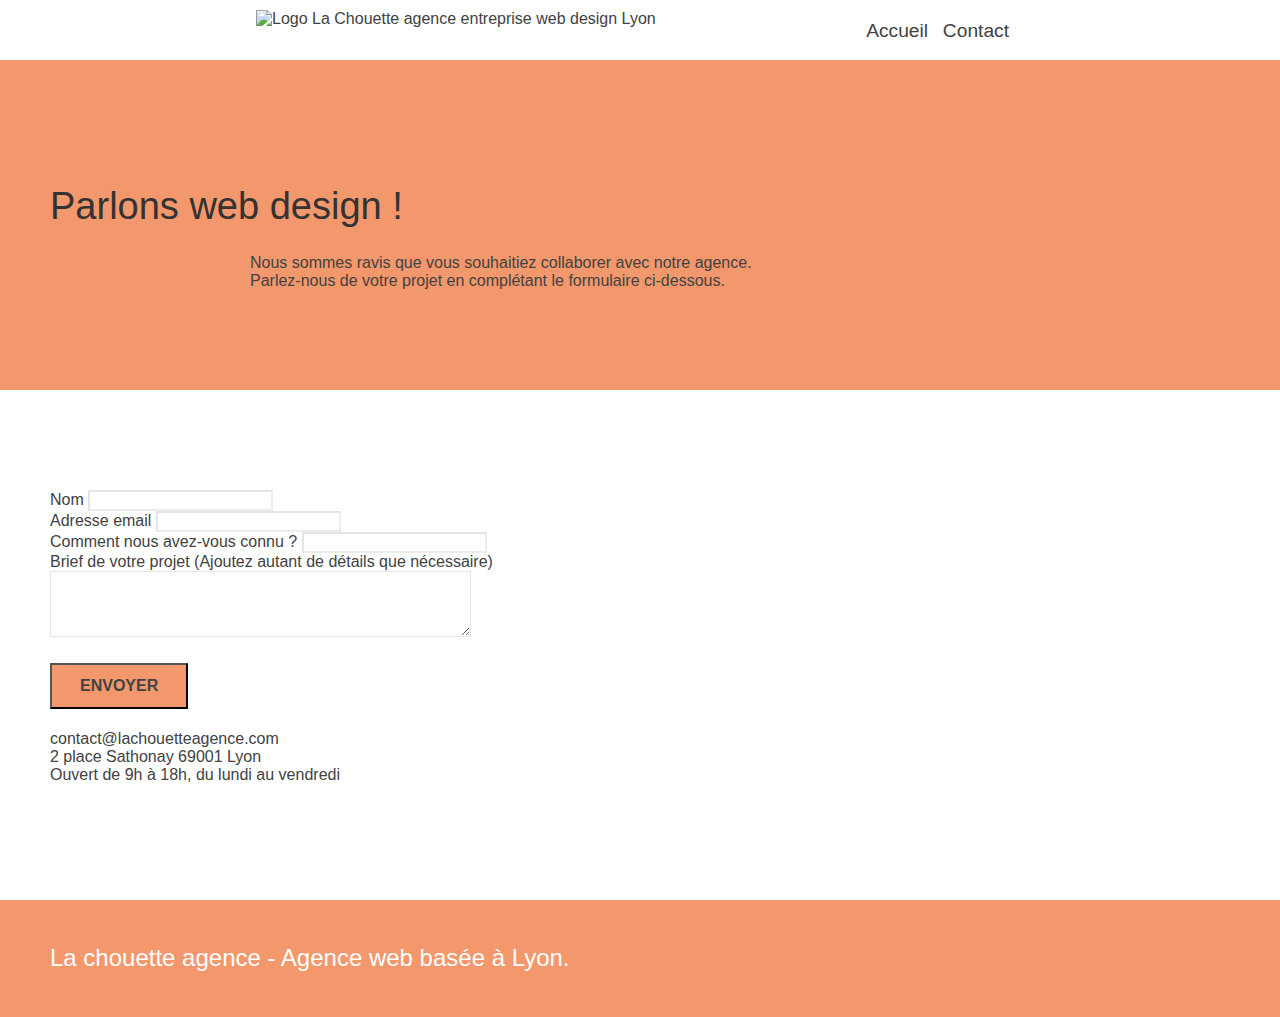
==== nous_contacter.html @ d1886f97 "minijs et aria" ====
<!doctype html>
<html lang="fr">
<html prefixe="http://ogp.me/ns#">
	<head>
		<meta charset="utf-8">
		<meta name="description" content="Agense de Web Design à Lyon experte dans la mise en place et conseil en web design"> 
		<meta name="viewport" content="width=device-width, initial-scale=1.0, viewport-fit=cover">
		<meta name="robots" content="index"/>
		<meta property="og:url" content=""/>
		<meta property="og:title" content="La Chouette Agence – Entreprise de web design"/>
		<meta property="og:image" content="la-chouette-agence.png"/>
		<link rel="shortcut icon" type="image/png" href="favicon.jpg">
		<link rel="stylesheet" type="text/css" href="./css/bootstrap.css">
		<link rel="stylesheet" type="text/css" href="style.css">
		<link rel="stylesheet" type="text/css" href="./css/font-awesome.css">
		<link rel="stylesheet" type="text/css" href="./css/et-line.css">
		<script src="./js/jquery-2.1.0.js"></script>
		<script src="./js/bootstrap.js"></script>
		<script src="./js/blocs.js"></script>
		<script src="./js/jquery.touchSwipe.js" defer></script>
		<script src="./js/gmaps.js"></script>
		<title>La chouette Agence - Entreprise de Web Design - Lyon</title>
		<!-- Analytics -->
		<!-- Analytics END -->
	</head>

<body>
	<!-- Principal conteneur -->
	<div class="page-container">
    
	<!-- bloc-0 -->
	<header role="banner">
		<nav role="navigation">
			<div class="navbar-header">
				<a href=""><img id="logo_agence" src="img/la-chouette-agence.png" alt="Logo La Chouette agence entreprise web design Lyon"/></a>
				<button id="nav-toggle" type="button" class="ui-navbar-toggle navbar-toggle" data-toggle="collapse" data-target=".navbar-1">
					<span class="sr-only">Toggle navigation</span>
					<span class="icon-bar"></span>
					<span class="icon-bar"></span>
					<span class="icon-bar"></span>
				</button>
			</div>
			<div id="menu_nav" class="collapse navbar-collapse navbar-1 special-dropdown-nav collapse-in">
				<a href="index.html">Accueil</a>
				<a href="nous_contacter.html">Contact</a>
			</div>
		</nav>
	</header><!-- bloc-0 END -->


<!-- bloc-6 -->
<div class="bloc bg-dots-bg bg-repeat bgc-atomic-tangerine d-bloc bloc-bg-texture texture-paper" id="bloc-6">
	<div class="container bloc-lg">
		<div class="row">
			<div class="col-sm-12">
				<h1 class="text-center hero-bloc-text ">
					Parlons web design !
				</h1>
				<p class="text-center mg-lg  tight-width-whitespace grey">
					Nous sommes ravis que vous souhaitiez collaborer avec notre agence.<br>
					Parlez-nous de votre projet en complétant le formulaire ci-dessous.
				</p>
			</div>
		</div>
	</div>
</div>
<!-- bloc-6 END -->

<!-- bloc-7 -->
<div class="bloc bgc-white l-bloc" id="bloc-7">
	<div class="container bloc-lg">
		<div class="row">
			<div class="col-sm-6">
				<form role="form" id="form_1" novalidate success-msg="Your message has been sent." fail-msg="Sorry it seems that our mail server is not responding, Sorry for the inconvenience!">
					<div class="form-group">
						<label>
							Nom
						</label>
						<input id="name" class="form-control" required />
					</div>
					<div class="form-group">
						<label>
							Adresse email
						</label>
						<input id="email" class="form-control" type="email" required />
					</div>
					<div class="form-group">
						<label>
							Comment nous avez-vous connu ?
						</label>
						<input class="form-control" type="email" required id="input_504" />
					</div>
					<div class="form-group">
						<label>
							Brief de votre projet (Ajoutez autant de détails que nécessaire)<br>
						</label><textarea id="message" class="form-control" rows="4" cols="50" required></textarea>
					</div> 
					<button class="bloc-button btn btn-lg btn-block cta-hero btn-atomic-tangerine" type="submit">
						Envoyer
					</button>
				</form>
			</div>
			<div class="col-sm-6">
				<p>
					contact@lachouetteagence.com<br>2 place Sathonay 69001 Lyon<br>Ouvert de 9h à 18h, du lundi au vendredi<br>
				</p>
			</div>
		</div>
	</div>
</div>
<!-- bloc-7 END -->

<!-- ScrollToTop Button -->
<a class="bloc-button btn btn-d scrollToTop" onclick="scrollToTarget('1')"><span class="fa fa-chevron-up"></span></a>
<!-- ScrollToTop Button END-->


<!-- Footer - bloc-8 -->
		<footer role="contentinfo">
			<div class="bloc bgc-atomic-tangerine d-bloc" id="bloc-8">
				<div class="container bloc-sm">
					<div class="row">
						<div class="col-sm-12">
							<p class="text-center white">
								La chouette agence - Agence web basée à Lyon.<br>
							</p>
							<div class="row row-no-gutters social">
								<div class="col-sm-3">
									<div class="text-center">
										<a class="social" href="index.html"><span class="fa fa-twitter icon-md"></span></a>
									</div>
								</div>
								<div class="col-sm-3">
									<div class="text-center">
										<a class="social" href="index.html"><span class="fa fa-facebook icon-md"></span></a>
									</div>
								</div>
								<div class="col-sm-3">
									<div class="text-center">
										<a class="social" href="index.html"><span class="fa fa-dribbble icon-md"></span></a>
									</div>
								</div>
								<div class="col-sm-3">
									<div class="text-center">
										<a class="social" href="index.html"><span class="fa fa-instagram icon-md"></span></a>
									</div>
								</div>
							</div>
						</div>
					</div>
				</div>
			</div>
		</footer>
<!-- Footer - bloc-8 END -->

</div>
<!-- Principal conteneur END -->
    

</body>
</html>
---- style.css ----
body {
    margin: 0;
    padding: 0;
    background: #FFF;
    overflow-x: hidden;
    -webkit-font-smoothing: antialiased;
    -moz-osx-font-smoothing: grayscale;
}

a,button {
    transition: all .3s ease-in-out;
    outline: none!important;
}
a {
    text-decoration: none;
    cursor: pointer;
}

#page-loading-blocs-notifaction {
    position: fixed;
    top: 0;
    bottom: 0;
    width: 100%;
    z-index: 100000;
    background: #FFFFFF url("img/pageload-spinner.gif") no-repeat center center;
}

.bloc {
    width: 100%;
    clear: both;
    background: 50% 50% no-repeat;
    padding: 0 50px;
    -webkit-background-size: cover;
    -moz-background-size: cover;
    -o-background-size: cover;
    background-size: cover;
    position: relative;
}

.bloc .container {
    padding-left: 0;
    padding-right: 0;
}

.bloc-lg {
    padding: 100px 50px;
}

.bloc-md {
    padding: 50px;
}

.bloc-sm {
    padding: 20px 50px;
}

.bg-center,.bg-l-edge,.bg-r-edge,.bg-t-edge,.bg-b-edge,.bg-tl-edge,.bg-bl-edge,.bg-tr-edge,.bg-br-edge,.bg-repeat {
    -webkit-background-size: auto!important;
    -moz-background-size: auto!important;
    -o-background-size: auto!important;
    background-size: auto!important;
}

.bg-repeat {
    background: repeat;
}

.bg-t-edge {
    background: top no-repeat;
}

.bloc-bg-texture::before {
    content: "";
    background-size: 2px 2px;
    position: absolute;
    top: 0;
    bottom: 0;
    left: 0;
    right: 0;
}

.texture-paper::before {
    background: url("img/texture-paper.png");
    background-size: 280px 280px;
}

.b-parallax {
    background-attachment: fixed;
}

.d-bloc {
    color: #fff;
}

.d-bloc button:hover {
    color: rgba(255, 255, 255, .9);
}

.d-bloc .icon-round,.d-bloc .icon-square,.d-bloc .icon-rounded,.d-bloc .icon-semi-rounded-a,.d-bloc .icon-semi-rounded-b {
    border-color: rgba(255, 255, 255, .9);
}

.d-bloc .divider-h span {
    border-color: rgba(255, 255, 255, .2);
}

.d-bloc .a-btn,.d-bloc .navbar a,.d-bloc .navbar-brand,.d-bloc a .icon-sm,.d-bloc a .icon-md,.d-bloc a .icon-lg,.d-bloc a .icon-xl,.d-bloc h1 a,.d-bloc h2 a,.d-bloc h3 a,.d-bloc h4 a,.d-bloc h5 a,.d-bloc h6 a,.d-bloc p a {
    color: #424242;
}

.d-bloc .a-btn:hover,.d-bloc .navbar a:hover,.d-bloc .navbar-brand:hover,.d-bloc a:hover .icon-sm,.d-bloc a:hover .icon-md,.d-bloc a:hover .icon-lg,.d-bloc a:hover .icon-xl,.d-bloc h1 a:hover,.d-bloc h2 a:hover,.d-bloc h3 a:hover,.d-bloc h4 a:hover,.d-bloc h5 a:hover,.d-bloc h6 a:hover,.d-bloc p a:hover {
    color: rgba(255, 255, 255, 1);
}

.d-bloc .navbar-toggle .icon-bar {
    background: rgba(255, 255, 255, 1);
}

.d-bloc .btn-wire,.d-bloc .btn-wire:hover {
    color: rgba(255, 255, 255, 1);
    border-color: rgba(255, 255, 255, 1);
}

.d-bloc .panel {
    color: rgba(0, 0, 0, .5);
}

.d-bloc .panel button:hover {
    color: rgba(0, 0, 0, .7);
}

.d-bloc .panel icon {
    border-color: rgba(0, 0, 0, .7);
}

.d-bloc .panel .divider-h span {
    border-color: rgba(0, 0, 0, .1);
}

.d-bloc .panel .a-btn {
    color: rgba(0, 0, 0, .6);
}

.d-bloc .panel .a-btn:hover {
    color: rgba(0, 0, 0, 1);
}

.d-bloc .panel .btn-wire,
.d-bloc .panel .btn-wire:hover {
    color: rgba(0, 0, 0, .7);
    border-color: rgba(0, 0, 0, .3);
}

.d-bloc .panel,
.l-bloc {
    color: rgba(0, 0, 0, .5);
}

.d-bloc .panel button:hover,
.l-bloc button:hover {
    color: rgba(0, 0, 0, .7);
}

.l-bloc .icon-round,
.l-bloc .icon-square,
.l-bloc .icon-rounded,
.l-bloc .icon-semi-rounded-a,
.l-bloc .icon-semi-rounded-b {
    border-color: rgba(0, 0, 0, .7);
}

.d-bloc .panel .divider-h span,
.l-bloc .divider-h span {
    border-color: rgba(0, 0, 0, .1);
}

.d-bloc .panel .a-btn,
.l-bloc .a-btn,
.l-bloc .navbar a,
.l-bloc .navbar-brand,
.l-bloc a .icon-sm,
.l-bloc a .icon-md,
.l-bloc a .icon-lg,
.l-bloc a .icon-xl,
.l-bloc h1 a,
.l-bloc h2 a,
.l-bloc h3 a,
.l-bloc h4 a,
.l-bloc h5 a,
.l-bloc h6 a,
.l-bloc p a {
    color: rgba(0, 0, 0, .6);
}

.d-bloc .panel .a-btn:hover,
.l-bloc .a-btn:hover,
.l-bloc .navbar a:hover,
.l-bloc .navbar-brand:hover,
.l-bloc a:hover .icon-sm,
.l-bloc a:hover .icon-md,
.l-bloc a:hover .icon-lg,
.l-bloc a:hover .icon-xl,
.l-bloc h1 a:hover,
.l-bloc h2 a:hover,
.l-bloc h3 a:hover,
.l-bloc h4 a:hover,
.l-bloc h5 a:hover,
.l-bloc h6 a:hover,
.l-bloc p a:hover {
    color: rgba(0, 0, 0, 1);
}

.l-bloc .navbar-toggle .icon-bar {
    color: rgba(0, 0, 0, .6);
}

.d-bloc .panel .btn-wire,
.d-bloc .panel .btn-wire:hover,
.l-bloc .btn-wire,
.l-bloc .btn-wire:hover {
    color: rgba(0, 0, 0, .7);
    border-color: rgba(0, 0, 0, .3);
}

.voffset {
    margin-top: 30px;
}

.voffset-lg {
    margin-top: 80px;
}

.row.row-no-gutters > [class^="col-"],
.row.row-no-gutters > [class*=" col-"] {
    padding-right: 0;
    padding-left: 0;
}

#bloc-1-hero h1 {
    font-size: 2.2em;
}
#logo_agence
{
    height: 40px;
    position: absolute;
    left:20%;
    top:15px;
}
/*------------------------ menu ----------------------------*/
.navbar
{
    margin-bottom: 0;
    z-index: 1;
}
#menu_nav{
    margin-right: 20%;
    font-size: 1.2em;
}
#menu_nav a {
    margin-left: 10px;
}
.navbar-brand
{
    height: auto;
    padding: 3px 15px;
    font-size: 25px;
    font-weight: normal;
    font-weight: 600;
    line-height: 44px;
}

.navbar-brand img
{
    max-height: 200px;
    margin: 0 5px 0 0;
    display: inline;
}

.navbar-brand img[src$=svg]
{
    min-width: 100px;
}

.nav-center .navbar-brand img
{
    margin: 0;
}

.navbar .nav
{
    padding-top: 2px;
    float: right;
    z-index: 1;
}

.nav > li
{
    display: flex;
    flex-direction: row;
    text-decoration: none;
    margin-top: 4px;
    font-size: 16px;
}

.navbar-nav .open .dropdown-menu > li > a
{
    text-align: inherit;
}

.nav > li a:hover,.nav > li a:focus
{
    background: transparent;
}

.navbar-toggle
{
    margin: 10px 10px 0 0;
    border: 0px;
}

.navbar-toggle:hover
{
    background: transparent!important;
}

.navbar-toggle .icon-bar
{
    background-color: rgba(0, 0, 0, .5);
    width: 26px;
    height: 2px;
    border-radius: 1px;
}

.nav-invert .navbar .nav
{
    float: left;
}

.nav-invert .navbar-header,.nav-invert .navbar-brand
{
    float: right;
    position: relative;
    z-index: 2;
}

nav .navbar-header
{
    width: 100%;
    display: flex;
    justify-content: flex-end;
    height: 40px;
    margin-top: 10px;
    margin-bottom: 10px;
}

/* ---------------------------------- fin menu -----------------*/

.mg-md {
    margin-top: 10px;
    margin-bottom: 20px;
}

.mg-lg {
    margin-top: 10px;
    margin-bottom: 40px;
}

.btn {
    margin: 0 5px 5px 0;
}

.btn.pull-right {
    margin: 0 0 5px 5px;
}

.btn-d,
.btn-d:hover,
.btn-d:focus {
    color: #FFF;
    background: rgba(0, 0, 0, .3);
}

button {
    outline: none!important;
}

.btn-rd {
    border-radius: 40px;
}

.btn-clean {
    border: 1px solid rgba(0, 0, 0, .08);
    border-bottom-color: rgba(0, 0, 0, .1);
    text-shadow: 0 1px 0 rgba(0, 0, 1, .1);
    box-shadow: 0 1px 3px rgba(0, 0, 1, .25), inset 0 1px 0 0 rgba(255, 255, 255, .15);
}

.icon-md {
    font-size: 30px!important;
}

.icon-lg {
    font-size: 60px!important;
}

.sm-shadow {
    text-shadow: 0 1px 2px rgba(0, 0, 0, .3);
}

.panel-sq,
.panel-sq .panel-heading,
.panel-sq .panel-footer {
    border-radius: 0;
}

.panel-rd {
    border-radius: 30px;
}

.panel-rd .panel-heading {
    border-radius: 29px 29px 0 0;
}

.panel-rd .panel-footer {
    border-radius: 0 0 29px 29px;
}

.form-control {
    border-color: rgba(0, 0, 0, .1);
    box-shadow: none;
}

.scrollToTop {
    width: 40px;
    height: 40px;
    position: fixed;
    bottom: 20px;
    right: 20px;
    opacity: 0;
    z-index: 500;
    transition: all .3s ease-in-out;
}

.scrollToTop span {
    margin-top: 6px;
}

.showScrollTop {
    font-size: 14px;
    opacity: 1;
}

a[data-lightbox] {
    position: relative;
    display: block;
    text-align: center;
}

a[data-lightbox]:hover::before {
    content: "+";
    font-family: "HelveticaNeue-Light", "Helvetica Neue Light", "Helvetica Neue", Helvetica, Arial;
    font-size: 32px;
    width: 50px;
    height: 50px;
    margin-left: -25px;
    border-radius: 50%;
    background: rgba(0, 0, 0, .6);
    color: #FFF;
    font-weight: 100;
    z-index: 1;
    position: absolute;
    top: 50%;
    transform: translateY(-50%);
    -webkit-transform: translateY(-50%);
}

a[data-lightbox]:hover img {
    opacity: 0.6;
    -webkit-animation-fill-mode: none;
    animation-fill-mode: none;
}

#lightbox-modal {
    display: flex;
    align-items: center;
}

#lightbox-modal .modal-dialog {
    width: 90%;
    max-width: 900px;
    margin: 0 auto 0;
}

#lightbox-modal .modal-dialog img {
    max-height: 90vh;
    margin: 0 auto;
}

.lightbox-caption {
    padding: 20px;
    color: #FFF;
    background: rgba(0, 0, 0, .5);
    position: absolute;
    left: 15px;
    right: 15px;
    bottom: 5px;
}

.close-lightbox {
    color: #FFF;
    font-size: 30px;
    position: absolute;
    top: 20px;
    right: 20px;
    z-index: 20;
    background: rgba(0, 0, 0, .5);
    border: none;
    line-height: 30px;
    padding: 0 9px 5px;
    opacity: 0.3;
}

.close-lightbox:hover,
.next-lightbox:hover,
.prev-lightbox:hover {
    opacity: 1.0;
    color: #FFF;
}

.next-lightbox,
.prev-lightbox {
    font-size: 20px;
    color: rgba(255, 255, 255, .9);
    background: rgba(0, 0, 0, .5);
    transition: all .2s ease-in-out;
    position: absolute;
    top: 45%;
    z-index: 1;
    opacity: 0.4;
}

.next-lightbox {
    padding: 6px 8px 1px 13px;
    right: 25px;
}

.prev-lightbox {
    padding: 6px 13px 1px 10px;
    left: 25px;
}

.snapshot-lb .modal-body {
    padding-bottom: 45px;
}

.snapshot-lb .lightbox-caption {
    padding: 0;
    color: rgba(0, 0, 0, .5);
    background: none;
}

h1,
h2,
h3,
h4,
h5,
h6,
p,
label,
.btn,
a {
    font-family: "helvetica";
    font-weight: 400;
    color: #424242;
}

.container {
    max-width: 1000px;
}

.hero-bloc-text {
    font-size: 38px;
}

.hero-bloc-text-sub {
    font-size: 36px;
}

.statement-bloc-text {
    line-height: 26px;
    font-style: italic;
    font-size: 20px;
    text-align: center;
    font-weight: lighter;
    max-width: 520px;
    margin: auto auto auto auto;
}

p {
    font-size: 1em;
}

.tight-width-whitespace {
    max-width: 600px;
    margin: auto auto auto auto;
}

.h1 {
    font-size: 2em;
    font-family: "Open Sans";
}
q{
    font-size: 1.4em;
    font-style: italic;
}
cite{
    font-style: normal;
}
.cta-hero {
    margin-top: 22px;
    color: #FFFFFF!important;
    text-transform: uppercase;
    padding: 12px 28px 12px 28px;
    font-size: 16px;
    font-weight: 700;
}
.social {
    max-width: 400px;
    margin: 25px auto 25px auto;
}
h2 {
    font-size: 22px;
    line-height: 1.4em;
}
h3 {
    font-size: 15px;
    text-transform: uppercase;
    font-weight: 700;
    color: #333333!important;
}

.med-width-whitespace {
    max-width: 800px;
    margin: auto auto auto auto;
    box-shadow: 0px 0px 0px #000000;
}

h1 {
    color: #333333!important;
}

h4 {
    color: #333333!important;
}

.icons {
    margin-bottom: 14px;
    margin-top: 24px;
}

.white {
    color: #FFFFFF!important;
}
.grey{
    color: #424242;
}
.lien{
    font-weight: bold;
}
.portfolio-thumb {
    margin-bottom: 24px;
}

.portfolio-row {
    margin-bottom: 44px;
    margin-top: 50px;
}

.avatar {
    box-shadow: 0px 4px 9px rgba(0, 0, 0, 0.3);
}

.black-background {
    background-color: rgba(165, 147, 99, 0.7);
    width: 70%;
    margin: auto;
    padding: 40px 40px 40px 40px;
}

.bold-link {
    font-weight: 900;
    text-decoration: underline!important;
}

.bgc-white {
    background-color: #FFFFFF;
}

.bgc-dark-slate-blue {
    background-color: #364577;
}

.bgc-atomic-tangerine {
    background-color: #F3976C;
}

.tc-white {
    color: #F3976C!important;
}

.btn-atomic-tangerine {
    background: #F3976C;
    color: #424242!important;
}

.btn-atomic-tangerine:hover {
    background: #c27956!important;
    color: #FFFFFF!important;
}

.ltc-white {
    color: #FFFFFF!important;
}

.ltc-white:hover {
    color: #cccccc!important;
}

.ltc-atomic-tangerine {
    color: #F3976C!important;
}

.ltc-atomic-tangerine:hover {
    color: #c27956!important;
}

.icon-dark-slate-blue {
    color: #364577!important;
    border-color: #364577!important;
}

.bg-dots-bg {
    background-image: url("img/dots-bg.png");
}

.bg-lines-h2-bg {
    background-image: url("img/lines-h2-bg.png");
}

.bg-banniere {
    background-image: url("img/la-chouette-agence-banniere.jpg");
}

.bg-presentation {
    background-image: url("img/image-de-presentation.jpg");
}
/* --------------------------           Media queries ------------------------*/
@media (min-width: 768px)
{
    #menu_nav
    {
        position: absolute;
        top:20px;
        right: 15px;
        
    }

    #logo_agence
    {
        top:10px;
    }

    #nav-toggle
    {
        display: none;
    }

    .black-background
    {
        padding: 40px;
    }

    #main_icon
    {
        display: flex;
    }

    #web_design
    {
        font-size: 14px;
        padding: 0;
    }

    #strategie
    {
        font-size: 14px;
        padding: 0;
    }

    #illustrations
    {
        font-size: 14px;
        padding: 0;
    }

    footer .col-sm-12 p
    {
        font-size: 1.5em;
    }

    footer .col-sm-12 h3
    {
        text-align: center;
        font-size: 1.4em;
    }
}

.nav > li > .dropdown a {
    background: none!important;
    display: block;
    padding: 14px 15px;
}

nav .caret {
    margin: 0 5px;
}

.dropdown-menu .dropdown-menu {
    top: -8px;
    left: 100%;
}

.dropdown-menu .dropmenu-flow-right {
    top: 100%;
    left: 0;
    margin-left: -1px;
    border-top-left-radius: 0;
    border-top-right-radius: 0;
}

.dropdown-menu .dropdown span {
    border: 4px solid black;
    border-top-color: transparent;
    border-right-color: transparent;
    border-bottom-color: transparent;
    margin: 6px -5px 0 0!important;
    float: right;
}

@media (max-width: 1024px) {
    .bloc {
        padding-left: 20px;
        padding-right: 20px;
    }
    .bloc.full-width-bloc,
    .bloc-tile-2.full-width-bloc .container,
    .bloc-tile-3.full-width-bloc .container,
    .bloc-tile-4.full-width-bloc .container {
        padding-left: 0;
        padding-right: 0;
    }
}

@media (max-width: 992px) and (min-width: 768px) {
    .navbar .nav {
        max-width: 80%
    }
    .nav-center.navbar .nav {
        max-width: 100%
    }
}

@media only screen and (min-device-width: 768px) and (max-device-width: 1024px) and (orientation: landscape) {
    .b-parallax {
        background-attachment: scroll;
    }
}

@media only screen and (min-device-width: 1024px) and (max-device-width: 1366px) and (-webkit-min-device-pixel-ratio: 1.5) {
    .b-parallax {
        background-attachment: scroll;
    }
}

@media (max-width: 991px) {
    .container {
        width: 100%;
    }
    .b-parallax {
        background-attachment: scroll;
    }
    .page-container,
    #hero-bloc {
        overflow-x: hidden;
        position: relative;
    }
    .bloc {
        padding-left: constant(safe-area-inset-left);
        padding-right: constant(safe-area-inset-right);
    }
    .bloc-group,
    .bloc-group .bloc {
        display: block;
        width: 100%;
    }
    .bloc-fill-screen .fill-bloc-top-edge,
    .bloc-fill-screen .fill-bloc-bottom-edge {
        padding: 0 20px;
        padding-left: constant(safe-area-inset-left);
        padding-right: constant(safe-area-inset-right);
    }
}

@media (max-width: 767px) {
    .page-container {
        overflow-x: hidden;
        position: relative;
    }
    h1,
    h2,
    h3,
    h4,
    h5,
    h6,
    p,
    #disqus_thread {
        padding-left: 10px!important;
        padding-right: 10px!important;
    }
    .b-parallax {
        background-attachment: scroll;
    }
    .navbar .nav {
        padding-top: 0;
        border-top: 1px solid rgba(0, 0, 0, .2);
        float: none!important;
    }
    .navbar.row {
        margin-left: 0;
        margin-right: 0;
    }
    .site-navigation {
        position: inherit;
        transform: none;
        -webkit-transform: none;
        -ms-transform: none;
    }
    .nav > li {
        margin-top: 0;
        border-bottom: 1px solid rgba(0, 0, 0, .1);
        background: rgba(0, 0, 0, .05);
        text-align: left;
        padding-left: 15px;
        width: 100%;
    }
    .nav > li:hover {
        background: rgba(0, 0, 0, .08);
    }
    .dropdown .dropdown a .caret {
        float: none;
        margin: 5px 0 0 10px!important;
        border: 4px solid black;
        border-bottom-color: transparent;
        border-right-color: transparent;
        border-left-color: transparent;
    }
    #hero-bloc .navbar .nav {
        background: rgba(0, 0, 0, .8);
    }
    #hero-bloc .navbar .nav a {
        color: rgba(255, 255, 255, .6);
    }
    .hero {
        padding: 50px 0;
    }
    .hero-nav {
        left: -1px;
        right: -1px;
    }
    #logo_agence{
        left: 10px;
    }
    .navbar-collapse {
        padding: 0;
        overflow-x: hidden;
        -webkit-box-shadow: none;
        box-shadow: none;
    }
    .navbar-brand img {
        max-height: 40px;
        width: auto;
    }
    .nav-invert .navbar-header {
        float: none;
        width: 100%;
    }
    .nav-invert .navbar-toggle {
        float: left;
        margin-left: 10px;
    }
    .bloc {
        padding-left: 0;
        padding-right: 0;
    }
    .bloc-xxl,
    .bloc-xl,
    .bloc-lg {
        padding: 40px 0;
    }
    .bloc-sm,
    .bloc-md {
        padding-left: 0;
        padding-right: 0;
    }
    .bloc-tile-2 .container,
    .bloc-tile-3 .container,
    .bloc-tile-4 .container,
    .bloc-fill-screen .fill-bloc-top-edge,
    .bloc-fill-screen .fill-bloc-bottom-edge {
        padding-left: 0;
        padding-right: 0;
    }
    .a-block {
        padding: 0 10px;
    }
    .btn-dwn {
        display: none;
    }
    .voffset {
        margin-top: 5px;
    }
    .voffset-md {
        margin-top: 20px;
    }
    .voffset-lg {
        margin-top: 30px;
    }
    form {
        padding: 5px;
    }
    .close-lightbox {
        display: inline-block;
    }
    .blocsapp-device-iphone5 {
        background-size: 216px 425px;
        padding-top: 60px;
        width: 216px;
        height: 425px;
    }
    .blocsapp-device-iphone5 img {
        width: 180px;
        height: 320px;
    }
}

@media (max-width: 400px) {
    .bloc {
        padding-left: 0;
        padding-right: 0;
    }
}

@media (max-width: 767px) {
    .bloc-mob-center-text {
        text-align: center;
    }
}
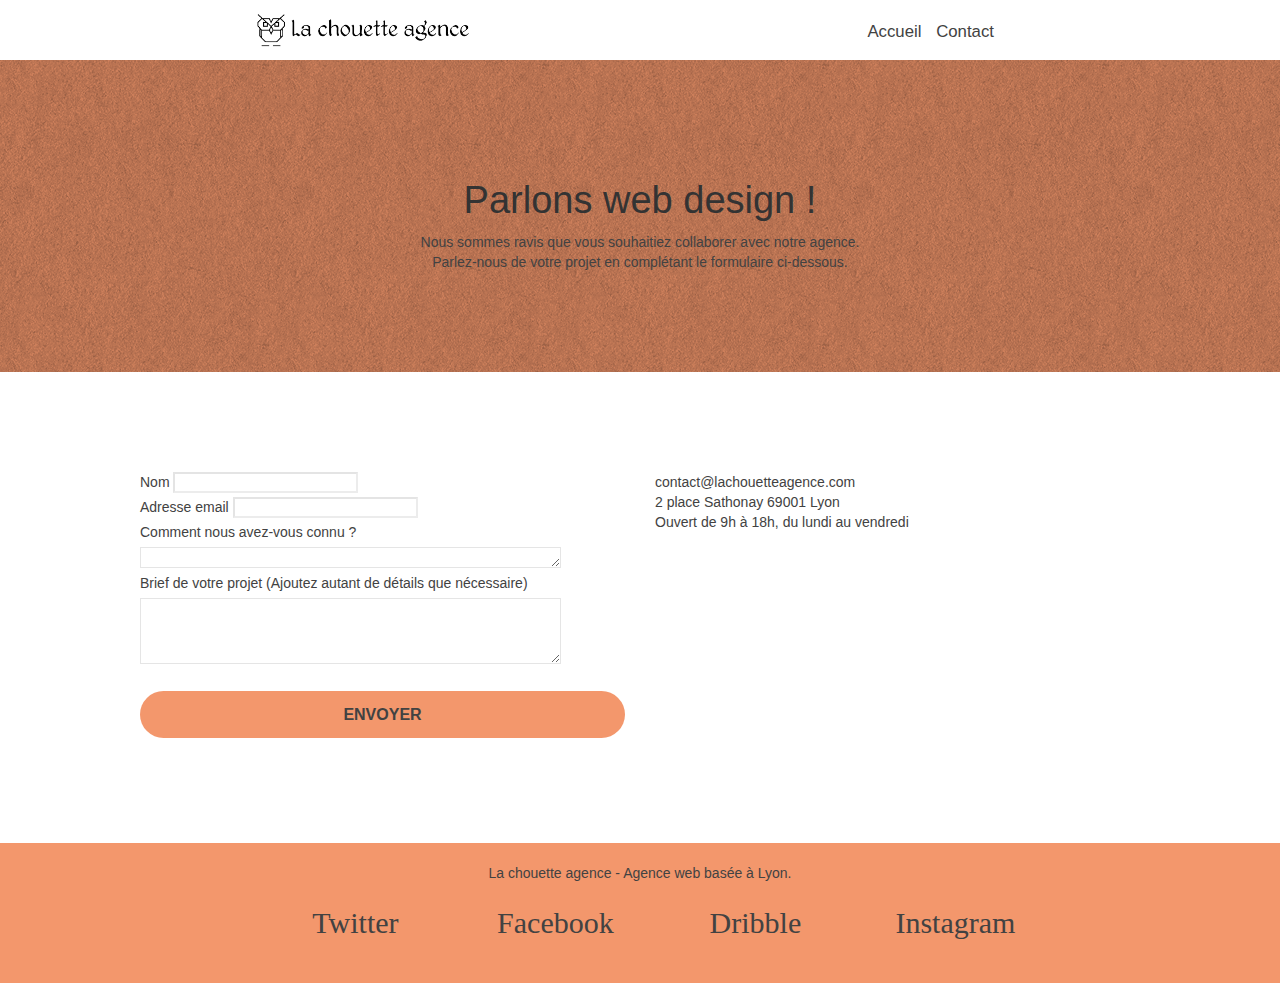
==== commit 3ca9f20c: "derniere correction" ====
--- a/nous_contacter.html
+++ b/nous_contacter.html
@@ -1,16 +1,15 @@
-<!doctype html>
-<html lang="fr">
-<html prefixe="http://ogp.me/ns#">
+<!DOCTYPE html>
+<html prefix="og: http://ogp.me/ns#" lang="fr">
 	<head>
 		<meta charset="utf-8">
 		<meta name="description" content="Agense de Web Design à Lyon experte dans la mise en place et conseil en web design"> 
 		<meta name="viewport" content="width=device-width, initial-scale=1.0, viewport-fit=cover">
-		<meta name="robots" content="index"/>
+		<meta name="robots" content="index, follow"/>
 		<meta property="og:url" content=""/>
 		<meta property="og:title" content="La Chouette Agence – Entreprise de web design"/>
 		<meta property="og:image" content="la-chouette-agence.png"/>
 		<link rel="shortcut icon" type="image/png" href="favicon.jpg">
-		<link rel="stylesheet" type="text/css" href="./css/bootstrap.css">
+		<link rel="stylesheet" type="text/css" href="./css/bootstrap.min.css">
 		<link rel="stylesheet" type="text/css" href="style.css">
 		<link rel="stylesheet" type="text/css" href="./css/font-awesome.css">
 		<link rel="stylesheet" type="text/css" href="./css/et-line.css">
@@ -32,7 +31,7 @@
 	<header role="banner">
 		<nav role="navigation">
 			<div class="navbar-header">
-				<a href=""><img id="logo_agence" src="img/la-chouette-agence.png" alt="Logo La Chouette agence entreprise web design Lyon"/></a>
+				<a href="#"><img id="logo_agence" src="img/la-chouette-agence.png" alt="Logo La Chouette agence entreprise web design Lyon"/></a>
 				<button id="nav-toggle" type="button" class="ui-navbar-toggle navbar-toggle" data-toggle="collapse" data-target=".navbar-1">
 					<span class="sr-only">Toggle navigation</span>
 					<span class="icon-bar"></span>
@@ -71,27 +70,27 @@
 	<div class="container bloc-lg">
 		<div class="row">
 			<div class="col-sm-6">
-				<form role="form" id="form_1" novalidate success-msg="Your message has been sent." fail-msg="Sorry it seems that our mail server is not responding, Sorry for the inconvenience!">
+				<form role="form" id="form_1"> 
 					<div class="form-group">
-						<label>
+						<label for="name" >
 							Nom
 						</label>
-						<input id="name" class="form-control" required />
+						<input id="name" class="form-control" type="text" required />
 					</div>
 					<div class="form-group">
-						<label>
+						<label for="email" >
 							Adresse email
 						</label>
 						<input id="email" class="form-control" type="email" required />
 					</div>
 					<div class="form-group">
-						<label>
-							Comment nous avez-vous connu ?
+						<label for="how">
+						Comment nous avez-vous connu ?
 						</label>
-						<input class="form-control" type="email" required id="input_504" />
+						<textarea id="how" class="form-control" rows="1" cols="50" required=""></textarea>
 					</div>
 					<div class="form-group">
-						<label>
+						<label for="message" >
 							Brief de votre projet (Ajoutez autant de détails que nécessaire)<br>
 						</label><textarea id="message" class="form-control" rows="4" cols="50" required></textarea>
 					</div> 
@@ -120,30 +119,28 @@
 			<div class="bloc bgc-atomic-tangerine d-bloc" id="bloc-8">
 				<div class="container bloc-sm">
 					<div class="row">
-						<div class="col-sm-12">
-							<p class="text-center white">
-								La chouette agence - Agence web basée à Lyon.<br>
-							</p>
-							<div class="row row-no-gutters social">
-								<div class="col-sm-3">
-									<div class="text-center">
-										<a class="social" href="index.html"><span class="fa fa-twitter icon-md"></span></a>
-									</div>
+						<p class="text-center grey">
+							La chouette agence - Agence web basée à Lyon.<br>
+						</p>
+						<div class="row row-no-gutters social">
+							<div class="col-sm-3">
+								<div class="text-center">
+									<a class="social" href="#"><span class="fa fa-twitter icon-md" aria-label="twitter"> Twitter</span></a>
 								</div>
-								<div class="col-sm-3">
-									<div class="text-center">
-										<a class="social" href="index.html"><span class="fa fa-facebook icon-md"></span></a>
-									</div>
+							</div>
+							<div class="col-sm-3">
+								<div class="text-center">
+									<a class="social" href="#"><span class="fa fa-facebook icon-md" aria-label="facebook"> Facebook</span></a>
 								</div>
-								<div class="col-sm-3">
-									<div class="text-center">
-										<a class="social" href="index.html"><span class="fa fa-dribbble icon-md"></span></a>
-									</div>
+							</div>
+							<div class="col-sm-3">
+								<div class="text-center">
+									<a class="social" href="#"><span class="fa fa-dribbble icon-md" aria-label="Dribble"> Dribble</span></a>
 								</div>
-								<div class="col-sm-3">
-									<div class="text-center">
-										<a class="social" href="index.html"><span class="fa fa-instagram icon-md"></span></a>
-									</div>
+							</div>
+							<div class="col-sm-3">
+								<div class="text-center">
+									<a class="social" href="#"><span class="fa fa-instagram icon-md" aria-label="instagram"> Instagram</span></a>
 								</div>
 							</div>
 						</div>
--- a/style.css
+++ b/style.css
@@ -367,10 +367,12 @@
 
 .btn {
     margin: 0 5px 5px 0;
+    border-radius: 40px;
 }
 
 .btn.pull-right {
     margin: 0 0 5px 5px;
+    border-radius: 40px;
 }
 
 .btn-d,
@@ -382,10 +384,6 @@
 
 button {
     outline: none!important;
-}
-
-.btn-rd {
-    border-radius: 40px;
 }
 
 .btn-clean {
@@ -612,9 +610,12 @@
 q{
     font-size: 1.4em;
     font-style: italic;
+    color: #000000;
 }
 cite{
+    display: block;
     font-style: normal;
+    color: #000000;
 }
 .cta-hero {
     margin-top: 22px;
@@ -625,7 +626,7 @@
     font-weight: 700;
 }
 .social {
-    max-width: 400px;
+    max-width: 800px;
     margin: 25px auto 25px auto;
 }
 h2 {
@@ -748,7 +749,7 @@
 }
 
 .bg-banniere {
-    background-image: url("img/la-chouette-agence-banniere.jpg");
+    background-image: url("img/la-chouette-agence-banniere.jpeg");
 }
 
 .bg-presentation {
--- a/css/et-line.css
+++ b/css/et-line.css
@@ -0,0 +1 @@
+@font-face{font-family:et-line;src:url(https://schermannjerome.github.io/JeromeSCHERMANN_4_14122020/fonts/et-line.eot);src:url(https://schermannjerome.github.io/JeromeSCHERMANN_4_14122020/fonts/et-line.eot?#iefix) format('embedded-opentype'),url(https://schermannjerome.github.io/JeromeSCHERMANN_4_14122020/fonts/et-line.woff) format('woff'),url(https://schermannjerome.github.io/JeromeSCHERMANN_4_14122020/fonts/et-line.ttf) format('truetype'),url(https://schermannjerome.github.io/JeromeSCHERMANN_4_14122020/fonts/et-line.svg#et-line) format('svg');font-weight:400;font-style:normal}.et-icon-browser,.et-icon-dribbble,.et-icon-edit,.et-icon-facebook,.et-icon-presentation,.et-icon-target,.et-icon-twitter{font-family:et-line;speak:none;font-style:normal;font-weight:400;font-variant:normal;text-transform:none;line-height:1;-webkit-font-smoothing:antialiased;-moz-osx-font-smoothing:grayscale;display:inline-block}.et-icon-browser:before{content:"\e00c"}.et-icon-presentation:before{content:"\e00e"}.et-icon-edit:before{content:"\e01c"}.et-icon-target:before{content:"\e04e"}.et-icon-facebook:before{content:"\e05d"}.et-icon-twitter:before{content:"\e05e"}.et-icon-dribbble:before{content:"\e063"}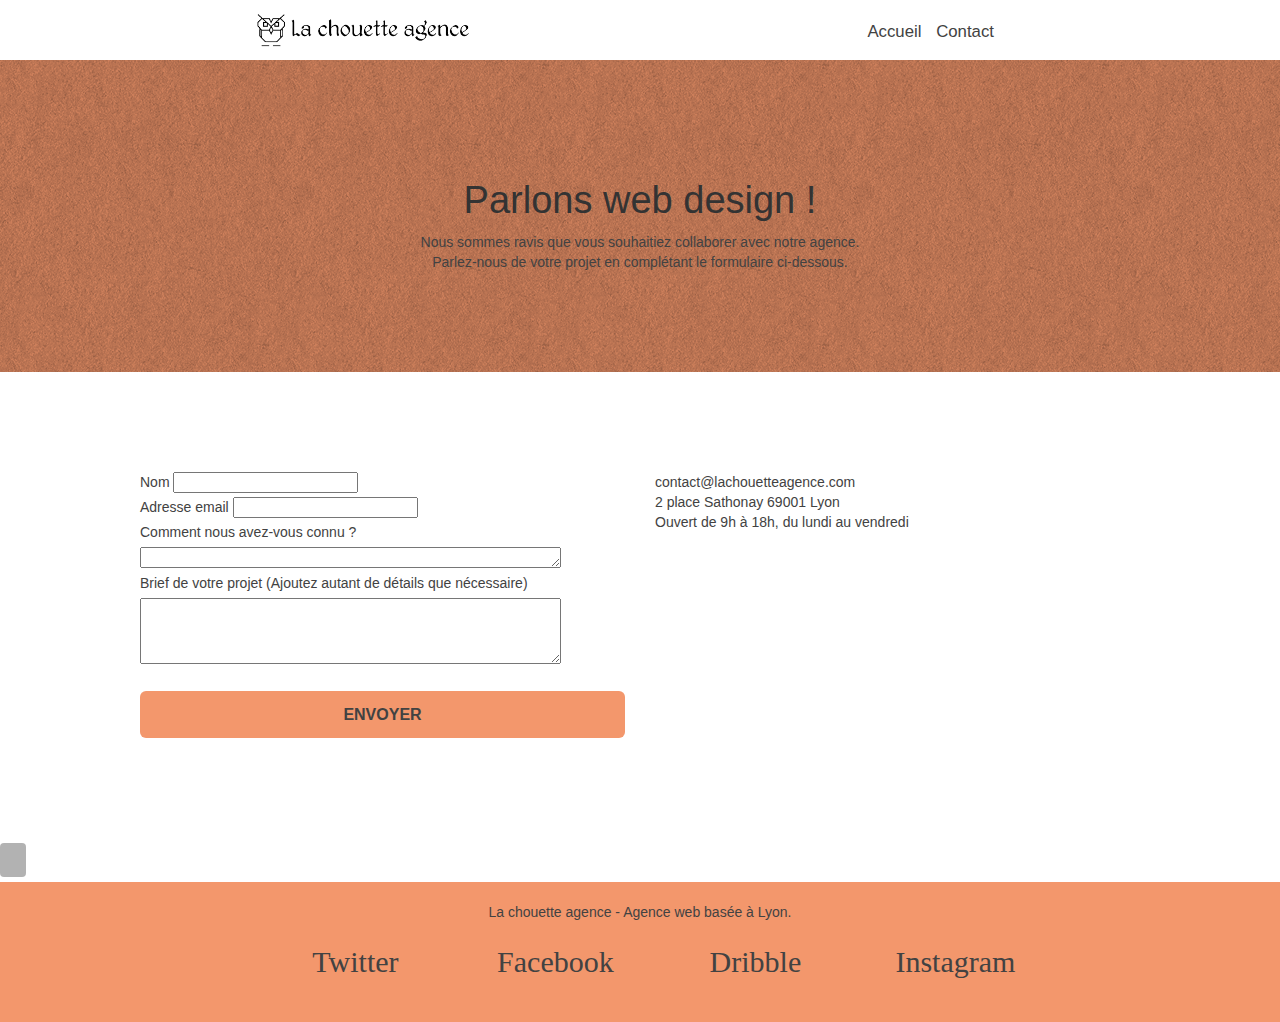
==== commit 128c3892: "correction" ====
--- a/nous_contacter.html
+++ b/nous_contacter.html
@@ -10,7 +10,7 @@
 		<meta property="og:image" content="la-chouette-agence.png"/>
 		<link rel="shortcut icon" type="image/png" href="favicon.jpg">
 		<link rel="stylesheet" type="text/css" href="./css/bootstrap.min.css">
-		<link rel="stylesheet" type="text/css" href="style.css">
+		<link rel="stylesheet" type="text/css" href="style.min.css">
 		<link rel="stylesheet" type="text/css" href="./css/font-awesome.css">
 		<link rel="stylesheet" type="text/css" href="./css/et-line.css">
 		<script src="./js/jquery-2.1.0.js"></script>
--- a/style.min.css
+++ b/style.min.css
@@ -0,0 +1 @@
+body{margin:0;padding:0;background:#fff;overflow-x:hidden;-webkit-font-smoothing:antialiased;-moz-osx-font-smoothing:grayscale}a,button{transition:all .3s ease-in-out;outline:0!important}a{text-decoration:none;cursor:pointer}.bloc{width:100%;clear:both;background:50% 50% no-repeat;padding:0 50px;-webkit-background-size:cover;-moz-background-size:cover;-o-background-size:cover;background-size:cover;position:relative}.bloc .container{padding-left:0;padding-right:0}.bloc-lg{padding:100px 50px}.bloc-md{padding:50px}.bloc-sm{padding:20px 50px}.bg-b-edge,.bg-br-edge,.bg-center,.bg-l-edge,.bg-r-edge,.bg-repeat,.bg-t-edge{-webkit-background-size:auto!important;-moz-background-size:auto!important;-o-background-size:auto!important;background-size:auto!important}.bg-repeat{background:repeat}.bg-t-edge{background:top no-repeat}.bloc-bg-texture::before{content:"";background-size:2px 2px;position:absolute;top:0;bottom:0;left:0;right:0}.texture-paper::before{background:url(https://schermannjerome.github.io/JeromeSCHERMANN_4_14122020/img/texture-paper.png);background-size:280px 280px}.b-parallax{background-attachment:fixed}.d-bloc{color:#fff}.d-bloc button:hover{color:rgba(255,255,255,.9)}.d-bloc .a-btn,.d-bloc .navbar a,.d-bloc a .icon-lg,.d-bloc a .icon-md,.d-bloc a .icon-sm,.d-bloc h1 a,.d-bloc h2 a,.d-bloc h3 a,.d-bloc h4 a,.d-bloc h5 a,.d-bloc h6 a,.d-bloc p a{color:#424242}.d-bloc .a-btn:hover,.d-bloc .navbar a:hover,.d-bloc a:hover .icon-lg,.d-bloc a:hover .icon-md,.d-bloc a:hover .icon-sm,.d-bloc h1 a:hover,.d-bloc h2 a:hover,.d-bloc h3 a:hover,.d-bloc h4 a:hover,.d-bloc h5 a:hover,.d-bloc h6 a:hover,.d-bloc p a:hover{color:rgba(255,255,255,1)}.d-bloc .navbar-toggle .icon-bar{background:rgba(255,255,255,1)}.l-bloc{color:rgba(0,0,0,.5)}.l-bloc button:hover{color:rgba(0,0,0,.7)}.l-bloc .a-btn,.l-bloc .navbar a,.l-bloc a .icon-lg,.l-bloc a .icon-md,.l-bloc a .icon-sm,.l-bloc h1 a,.l-bloc h2 a,.l-bloc h3 a,.l-bloc h4 a,.l-bloc h5 a,.l-bloc h6 a,.l-bloc p a{color:rgba(0,0,0,.6)}.l-bloc .a-btn:hover,.l-bloc .navbar a:hover,.l-bloc a:hover .icon-lg,.l-bloc a:hover .icon-md,.l-bloc a:hover .icon-sm,.l-bloc h1 a:hover,.l-bloc h2 a:hover,.l-bloc h3 a:hover,.l-bloc h4 a:hover,.l-bloc h5 a:hover,.l-bloc h6 a:hover,.l-bloc p a:hover{color:rgba(0,0,0,1)}.l-bloc .navbar-toggle .icon-bar{color:rgba(0,0,0,.6)}.voffset{margin-top:30px}.voffset-lg{margin-top:80px}.row.row-no-gutters>[class*=" col-"],.row.row-no-gutters>[class^=col-]{padding-right:0;padding-left:0}#bloc-1-hero h1{font-size:2.2em}#logo_agence{height:40px;position:absolute;left:20%;top:15px}.navbar{margin-bottom:0;z-index:1}#menu_nav{margin-right:20%;font-size:1.2em}#menu_nav a{margin-left:10px}.navbar .nav{padding-top:2px;float:right;z-index:1}.nav>li{display:flex;flex-direction:row;text-decoration:none;margin-top:4px;font-size:16px}.nav>li a:focus,.nav>li a:hover{background:0 0}.navbar-toggle{margin:10px 10px 0 0;border:0}.navbar-toggle:hover{background:0 0!important}.navbar-toggle .icon-bar{background-color:rgba(0,0,0,.5);width:26px;height:2px;border-radius:1px}nav .navbar-header{width:100%;display:flex;justify-content:flex-end;height:40px;margin-top:10px;margin-bottom:10px}.mg-md{margin-top:10px;margin-bottom:20px}.mg-lg{margin-top:10px;margin-bottom:40px}.btn{margin:0 5px 5px 0}.btn-d,.btn-d:focus,.btn-d:hover{color:#fff;background:rgba(0,0,0,.3)}button{outline:0!important}.btn-rd{border-radius:40px}.btn-clean{border:1px solid rgba(0,0,0,.08);border-bottom-color:rgba(0,0,0,.1);text-shadow:0 1px 0 rgba(0,0,1,.1);box-shadow:0 1px 3px rgba(0,0,1,.25),inset 0 1px 0 0 rgba(255,255,255,.15)}.icon-md{font-size:30px!important}.icon-lg{font-size:60px!important}.sm-shadow{text-shadow:0 1px 2px rgba(0,0,0,.3)}a[data-lightbox]{position:relative;display:block;text-align:center}a[data-lightbox]:hover::before{content:"+";font-family:HelveticaNeue-Light,"Helvetica Neue Light","Helvetica Neue",Helvetica,Arial;font-size:32px;width:50px;height:50px;margin-left:-25px;border-radius:50%;background:rgba(0,0,0,.6);color:#fff;font-weight:100;z-index:1;position:absolute;top:50%;transform:translateY(-50%);-webkit-transform:translateY(-50%)}a[data-lightbox]:hover img{opacity:.6;-webkit-animation-fill-mode:none;animation-fill-mode:none}.lightbox-caption{padding:20px;color:#fff;background:rgba(0,0,0,.5);position:absolute;left:15px;right:15px;bottom:5px}.snapshot-lb .lightbox-caption{padding:0;color:rgba(0,0,0,.5);background:0 0}.btn,a,h1,h2,h3,h4,h5,h6,label,p{font-family:helvetica;font-weight:400;color:#424242}.container{max-width:1000px}.hero-bloc-text{font-size:38px}p{font-size:1em}.tight-width-whitespace{max-width:600px;margin:auto auto auto auto}.h1{font-size:2em;font-family:"Open Sans"}q{font-size:1.4em;font-style:italic}cite{font-style:normal}.cta-hero{margin-top:22px;color:#fff!important;text-transform:uppercase;padding:12px 28px 12px 28px;font-size:16px;font-weight:700}.social{max-width:800px;margin:25px auto 25px auto}h2{font-size:22px;line-height:1.4em}h3{font-size:15px;text-transform:uppercase;font-weight:700;color:#333!important}.med-width-whitespace{max-width:800px;margin:auto auto auto auto;box-shadow:0 0 0 #000}h1{color:#333!important}h4{color:#333!important}.icons{margin-bottom:14px;margin-top:24px}.white{color:#fff!important}.grey{color:#424242}.lien{font-weight:700}.portfolio-thumb{margin-bottom:24px}.portfolio-row{margin-bottom:44px;margin-top:50px}.black-background{background-color:rgba(165,147,99,.7);width:70%;margin:auto;padding:40px 40px 40px 40px}.bold-link{font-weight:900;text-decoration:underline!important}.bgc-white{background-color:#fff}.bgc-dark-slate-blue{background-color:#364577}.bgc-atomic-tangerine{background-color:#f3976c}.tc-white{color:#f3976c!important}.btn-atomic-tangerine{background:#f3976c;color:#424242!important}.btn-atomic-tangerine:hover{background:#c27956!important;color:#fff!important}.ltc-white{color:#fff!important}.ltc-white:hover{color:#ccc!important}.ltc-atomic-tangerine{color:#f3976c!important}.ltc-atomic-tangerine:hover{color:#c27956!important}.icon-dark-slate-blue{color:#364577!important;border-color:#364577!important}.bg-lines-h2-bg{background-image:url(https://schermannjerome.github.io/JeromeSCHERMANN_4_14122020/img/lines-h2-bg.png)}.bg-banniere{background-image:url(https://schermannjerome.github.io/JeromeSCHERMANN_4_14122020/img/la-chouette-agence-banniere.jpeg)}.bg-presentation{background-image:url(https://schermannjerome.github.io/JeromeSCHERMANN_4_14122020/img/image-de-presentation.jpg)}@media (min-width:768px){#menu_nav{position:absolute;top:20px;right:15px}#logo_agence{top:10px}#nav-toggle{display:none}.black-background{padding:40px}#main_icon{display:flex}#web_design{font-size:14px;padding:0}#illustrations{font-size:14px;padding:0}footer .col-sm-12 p{font-size:1.5em}footer .col-sm-12 h3{text-align:center;font-size:1.4em}}.nav>li>.dropdown a{background:0 0!important;display:block;padding:14px 15px}.dropdown-menu .dropdown-menu{top:-8px;left:100%}.dropdown-menu .dropdown span{border:4px solid #000;border-top-color:transparent;border-right-color:transparent;border-bottom-color:transparent;margin:6px -5px 0 0!important;float:right}@media (max-width:1024px){.bloc{padding-left:20px;padding-right:20px}}@media (max-width:992px) and (min-width:768px){.navbar .nav{max-width:80%}.nav-center.navbar .nav{max-width:100%}}@media only screen and (min-device-width:768px) and (max-device-width:1024px) and (orientation:landscape){.b-parallax{background-attachment:scroll}}@media only screen and (min-device-width:1024px) and (max-device-width:1366px) and (-webkit-min-device-pixel-ratio:1.5){.b-parallax{background-attachment:scroll}}@media (max-width:991px){.container{width:100%}.b-parallax{background-attachment:scroll}#hero-bloc,.page-container{overflow-x:hidden;position:relative}.bloc{padding-left:constant(safe-area-inset-left);padding-right:constant(safe-area-inset-right)}}@media (max-width:767px){.page-container{overflow-x:hidden;position:relative}h1,h2,h3,h4,h5,h6,p{padding-left:10px!important;padding-right:10px!important}.b-parallax{background-attachment:scroll}.navbar .nav{padding-top:0;border-top:1px solid rgba(0,0,0,.2);float:none!important}.navbar.row{margin-left:0;margin-right:0}.site-navigation{position:inherit;transform:none;-webkit-transform:none;-ms-transform:none}.nav>li{margin-top:0;border-bottom:1px solid rgba(0,0,0,.1);background:rgba(0,0,0,.05);text-align:left;padding-left:15px;width:100%}.nav>li:hover{background:rgba(0,0,0,.08)}#hero-bloc .navbar .nav{background:rgba(0,0,0,.8)}#hero-bloc .navbar .nav a{color:rgba(255,255,255,.6)}.hero{padding:50px 0}.hero-nav{left:-1px;right:-1px}#logo_agence{left:10px}.navbar-collapse{padding:0;overflow-x:hidden;-webkit-box-shadow:none;box-shadow:none}.bloc{padding-left:0;padding-right:0}.bloc-lg{padding:40px 0}.bloc-md,.bloc-sm{padding-left:0;padding-right:0}.a-block{padding:0 10px}.voffset{margin-top:5px}.voffset-md{margin-top:20px}.voffset-lg{margin-top:30px}}@media (max-width:400px){.bloc{padding-left:0;padding-right:0}}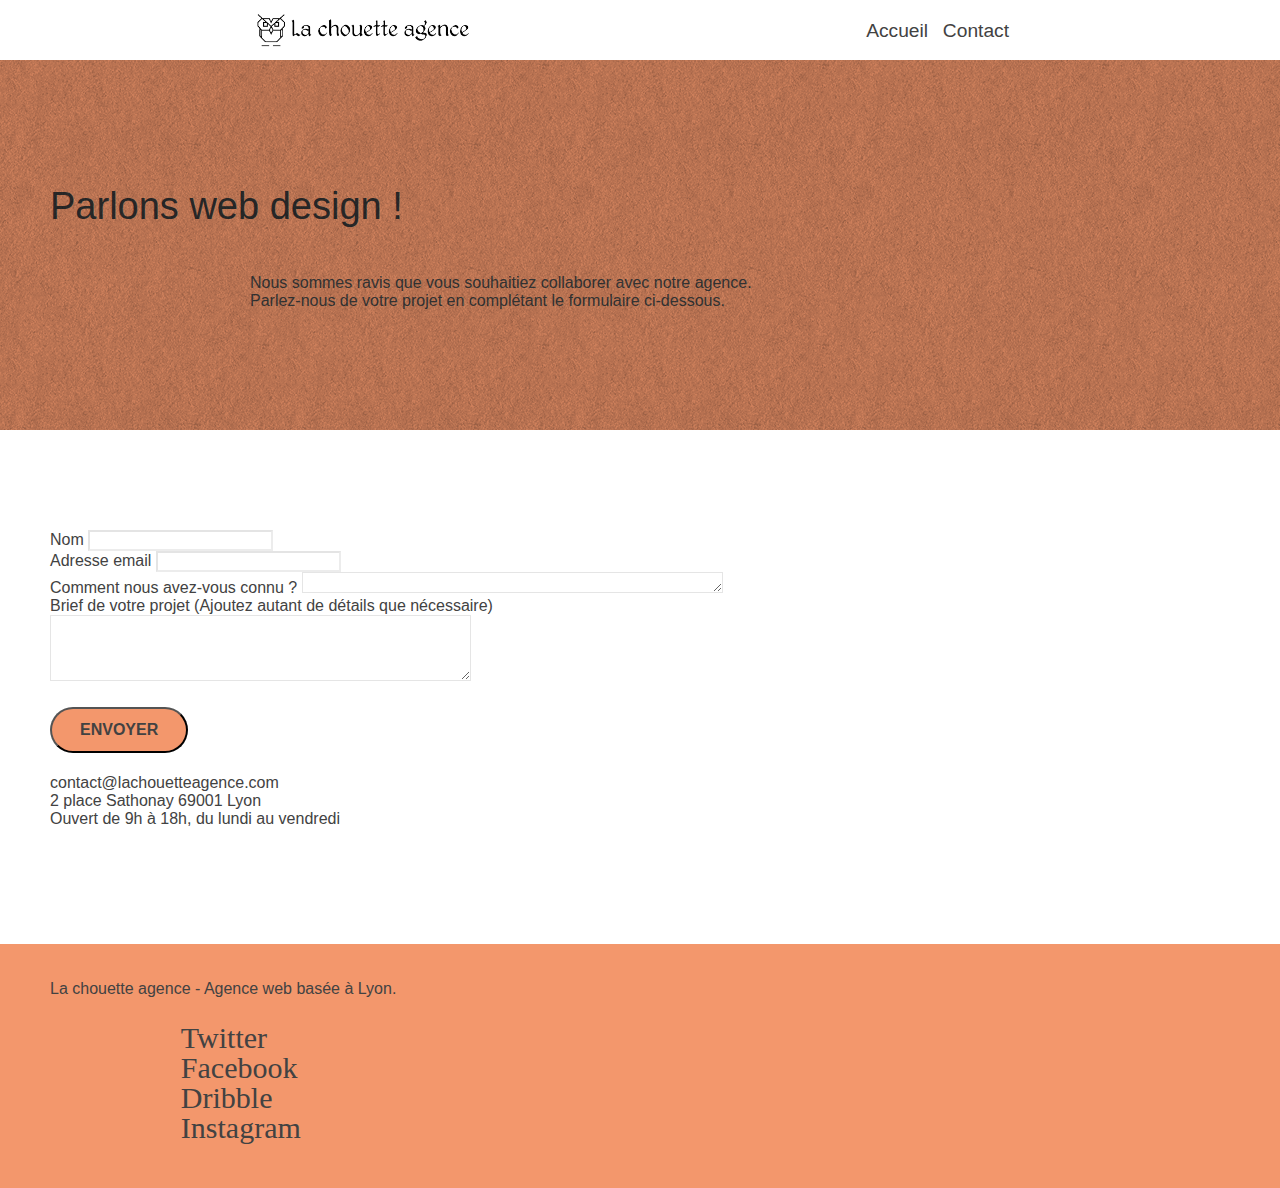
==== commit 8dc3b0e6: "correction" ====
--- a/nous_contacter.html
+++ b/nous_contacter.html
@@ -9,8 +9,8 @@
 		<meta property="og:title" content="La Chouette Agence – Entreprise de web design"/>
 		<meta property="og:image" content="la-chouette-agence.png"/>
 		<link rel="shortcut icon" type="image/png" href="favicon.jpg">
-		<link rel="stylesheet" type="text/css" href="./css/bootstrap.min.css">
-		<link rel="stylesheet" type="text/css" href="style.min.css">
+		<link rel="stylesheet" type="text/css" href="./css/bootstrap.css">
+		<link rel="stylesheet" type="text/css" href="style.css">
 		<link rel="stylesheet" type="text/css" href="./css/font-awesome.css">
 		<link rel="stylesheet" type="text/css" href="./css/et-line.css">
 		<script src="./js/jquery-2.1.0.js"></script>
--- a/style.css
+++ b/style.css
@@ -0,0 +1,1069 @@
+body {
+    margin: 0;
+    padding: 0;
+    background: #FFF;
+    overflow-x: hidden;
+    -webkit-font-smoothing: antialiased;
+    -moz-osx-font-smoothing: grayscale;
+}
+
+a,button {
+    transition: all .3s ease-in-out;
+    outline: none!important;
+}
+a {
+    text-decoration: none;
+    cursor: pointer;
+}
+
+#page-loading-blocs-notifaction {
+    position: fixed;
+    top: 0;
+    bottom: 0;
+    width: 100%;
+    z-index: 100000;
+    background: #FFFFFF url("img/pageload-spinner.gif") no-repeat center center;
+}
+
+.bloc {
+    width: 100%;
+    clear: both;
+    background: 50% 50% no-repeat;
+    padding: 0 50px;
+    -webkit-background-size: cover;
+    -moz-background-size: cover;
+    -o-background-size: cover;
+    background-size: cover;
+    position: relative;
+}
+
+.bloc .container {
+    padding-left: 0;
+    padding-right: 0;
+}
+
+.bloc-lg {
+    padding: 100px 50px;
+}
+
+.bloc-md {
+    padding: 50px;
+}
+
+.bloc-sm {
+    padding: 20px 50px;
+}
+
+.bg-center,.bg-l-edge,.bg-r-edge,.bg-t-edge,.bg-b-edge,.bg-tl-edge,.bg-bl-edge,.bg-tr-edge,.bg-br-edge,.bg-repeat {
+    -webkit-background-size: auto!important;
+    -moz-background-size: auto!important;
+    -o-background-size: auto!important;
+    background-size: auto!important;
+}
+
+.bg-repeat {
+    background: repeat;
+}
+
+.bg-t-edge {
+    background: top no-repeat;
+}
+
+.bloc-bg-texture::before {
+    content: "";
+    background-size: 2px 2px;
+    position: absolute;
+    top: 0;
+    bottom: 0;
+    left: 0;
+    right: 0;
+}
+
+.texture-paper::before {
+    background: url("img/texture-paper.png");
+    background-size: 280px 280px;
+}
+
+.b-parallax {
+    background-attachment: fixed;
+}
+
+.d-bloc {
+    color: #fff;
+}
+
+.d-bloc button:hover {
+    color: rgba(255, 255, 255, .9);
+}
+
+.d-bloc .icon-round,.d-bloc .icon-square,.d-bloc .icon-rounded,.d-bloc .icon-semi-rounded-a,.d-bloc .icon-semi-rounded-b {
+    border-color: rgba(255, 255, 255, .9);
+}
+
+.d-bloc .divider-h span {
+    border-color: rgba(255, 255, 255, .2);
+}
+
+.d-bloc .a-btn,.d-bloc .navbar a,.d-bloc .navbar-brand,.d-bloc a .icon-sm,.d-bloc a .icon-md,.d-bloc a .icon-lg,.d-bloc a .icon-xl,.d-bloc h1 a,.d-bloc h2 a,.d-bloc h3 a,.d-bloc h4 a,.d-bloc h5 a,.d-bloc h6 a,.d-bloc p a {
+    color: #424242;
+}
+
+.d-bloc .a-btn:hover,.d-bloc .navbar a:hover,.d-bloc .navbar-brand:hover,.d-bloc a:hover .icon-sm,.d-bloc a:hover .icon-md,.d-bloc a:hover .icon-lg,.d-bloc a:hover .icon-xl,.d-bloc h1 a:hover,.d-bloc h2 a:hover,.d-bloc h3 a:hover,.d-bloc h4 a:hover,.d-bloc h5 a:hover,.d-bloc h6 a:hover,.d-bloc p a:hover {
+    color: rgba(255, 255, 255, 1);
+}
+
+.d-bloc .navbar-toggle .icon-bar {
+    background: rgba(255, 255, 255, 1);
+}
+
+.d-bloc .btn-wire,.d-bloc .btn-wire:hover {
+    color: rgba(255, 255, 255, 1);
+    border-color: rgba(255, 255, 255, 1);
+}
+
+.d-bloc .panel {
+    color: rgba(0, 0, 0, .5);
+}
+
+.d-bloc .panel button:hover {
+    color: rgba(0, 0, 0, .7);
+}
+
+.d-bloc .panel icon {
+    border-color: rgba(0, 0, 0, .7);
+}
+
+.d-bloc .panel .divider-h span {
+    border-color: rgba(0, 0, 0, .1);
+}
+
+.d-bloc .panel .a-btn {
+    color: rgba(0, 0, 0, .6);
+}
+
+.d-bloc .panel .a-btn:hover {
+    color: rgba(0, 0, 0, 1);
+}
+
+.d-bloc .panel .btn-wire,
+.d-bloc .panel .btn-wire:hover {
+    color: rgba(0, 0, 0, .7);
+    border-color: rgba(0, 0, 0, .3);
+}
+
+.d-bloc .panel,
+.l-bloc {
+    color: rgba(0, 0, 0, .5);
+}
+
+.d-bloc .panel button:hover,
+.l-bloc button:hover {
+    color: rgba(0, 0, 0, .7);
+}
+
+.l-bloc .icon-round,
+.l-bloc .icon-square,
+.l-bloc .icon-rounded,
+.l-bloc .icon-semi-rounded-a,
+.l-bloc .icon-semi-rounded-b {
+    border-color: rgba(0, 0, 0, .7);
+}
+
+.d-bloc .panel .divider-h span,
+.l-bloc .divider-h span {
+    border-color: rgba(0, 0, 0, .1);
+}
+
+.d-bloc .panel .a-btn,
+.l-bloc .a-btn,
+.l-bloc .navbar a,
+.l-bloc .navbar-brand,
+.l-bloc a .icon-sm,
+.l-bloc a .icon-md,
+.l-bloc a .icon-lg,
+.l-bloc a .icon-xl,
+.l-bloc h1 a,
+.l-bloc h2 a,
+.l-bloc h3 a,
+.l-bloc h4 a,
+.l-bloc h5 a,
+.l-bloc h6 a,
+.l-bloc p a {
+    color: rgba(0, 0, 0, .6);
+}
+
+.d-bloc .panel .a-btn:hover,
+.l-bloc .a-btn:hover,
+.l-bloc .navbar a:hover,
+.l-bloc .navbar-brand:hover,
+.l-bloc a:hover .icon-sm,
+.l-bloc a:hover .icon-md,
+.l-bloc a:hover .icon-lg,
+.l-bloc a:hover .icon-xl,
+.l-bloc h1 a:hover,
+.l-bloc h2 a:hover,
+.l-bloc h3 a:hover,
+.l-bloc h4 a:hover,
+.l-bloc h5 a:hover,
+.l-bloc h6 a:hover,
+.l-bloc p a:hover {
+    color: rgba(0, 0, 0, 1);
+}
+
+.l-bloc .navbar-toggle .icon-bar {
+    color: rgba(0, 0, 0, .6);
+}
+
+.d-bloc .panel .btn-wire,
+.d-bloc .panel .btn-wire:hover,
+.l-bloc .btn-wire,
+.l-bloc .btn-wire:hover {
+    color: rgba(0, 0, 0, .7);
+    border-color: rgba(0, 0, 0, .3);
+}
+
+.voffset {
+    margin-top: 30px;
+}
+
+.voffset-lg {
+    margin-top: 80px;
+}
+
+.row.row-no-gutters > [class^="col-"],
+.row.row-no-gutters > [class*=" col-"] {
+    padding-right: 0;
+    padding-left: 0;
+}
+
+#bloc-1-hero h1 {
+    font-size: 2.2em;
+}
+#logo_agence
+{
+    height: 40px;
+    position: absolute;
+    left:20%;
+    top:15px;
+}
+/*------------------------ menu ----------------------------*/
+.navbar
+{
+    margin-bottom: 0;
+    z-index: 1;
+}
+#menu_nav{
+    margin-right: 20%;
+    font-size: 1.2em;
+}
+#menu_nav a {
+    margin-left: 10px;
+}
+.navbar-brand
+{
+    height: auto;
+    padding: 3px 15px;
+    font-size: 25px;
+    font-weight: normal;
+    font-weight: 600;
+    line-height: 44px;
+}
+
+.navbar-brand img
+{
+    max-height: 200px;
+    margin: 0 5px 0 0;
+    display: inline;
+}
+
+.navbar-brand img[src$=svg]
+{
+    min-width: 100px;
+}
+
+.nav-center .navbar-brand img
+{
+    margin: 0;
+}
+
+.navbar .nav
+{
+    padding-top: 2px;
+    float: right;
+    z-index: 1;
+}
+
+.nav > li
+{
+    display: flex;
+    flex-direction: row;
+    text-decoration: none;
+    margin-top: 4px;
+    font-size: 16px;
+}
+
+.navbar-nav .open .dropdown-menu > li > a
+{
+    text-align: inherit;
+}
+
+.nav > li a:hover,.nav > li a:focus
+{
+    background: transparent;
+}
+
+.navbar-toggle
+{
+    margin: 10px 10px 0 0;
+    border: 0px;
+}
+
+.navbar-toggle:hover
+{
+    background: transparent!important;
+}
+
+.navbar-toggle .icon-bar
+{
+    background-color: rgba(0, 0, 0, .5);
+    width: 26px;
+    height: 2px;
+    border-radius: 1px;
+}
+
+.nav-invert .navbar .nav
+{
+    float: left;
+}
+
+.nav-invert .navbar-header,.nav-invert .navbar-brand
+{
+    float: right;
+    position: relative;
+    z-index: 2;
+}
+
+nav .navbar-header
+{
+    width: 100%;
+    display: flex;
+    justify-content: flex-end;
+    height: 40px;
+    margin-top: 10px;
+    margin-bottom: 10px;
+}
+
+/* ---------------------------------- fin menu -----------------*/
+
+.mg-md {
+    margin-top: 10px;
+    margin-bottom: 20px;
+}
+
+.mg-lg {
+    margin-top: 10px;
+    margin-bottom: 40px;
+}
+
+.btn {
+    margin: 0 5px 5px 0;
+    border-radius: 40px;
+}
+
+.btn.pull-right {
+    margin: 0 0 5px 5px;
+    border-radius: 40px;
+}
+
+.btn-d,
+.btn-d:hover,
+.btn-d:focus {
+    color: #FFF;
+    background: rgba(0, 0, 0, .3);
+}
+
+button {
+    outline: none!important;
+}
+
+.btn-clean {
+    border: 1px solid rgba(0, 0, 0, .08);
+    border-bottom-color: rgba(0, 0, 0, .1);
+    text-shadow: 0 1px 0 rgba(0, 0, 1, .1);
+    box-shadow: 0 1px 3px rgba(0, 0, 1, .25), inset 0 1px 0 0 rgba(255, 255, 255, .15);
+}
+
+.icon-md {
+    font-size: 30px!important;
+}
+
+.icon-lg {
+    font-size: 60px!important;
+}
+
+.sm-shadow {
+    text-shadow: 0 1px 2px rgba(0, 0, 0, .3);
+}
+
+.panel-sq,
+.panel-sq .panel-heading,
+.panel-sq .panel-footer {
+    border-radius: 0;
+}
+
+.panel-rd {
+    border-radius: 30px;
+}
+
+.panel-rd .panel-heading {
+    border-radius: 29px 29px 0 0;
+}
+
+.panel-rd .panel-footer {
+    border-radius: 0 0 29px 29px;
+}
+
+.form-control {
+    border-color: rgba(0, 0, 0, .1);
+    box-shadow: none;
+}
+.fond{
+    background-color: rgba(165,147,99,.7);
+}
+.scrollToTop {
+    width: 40px;
+    height: 40px;
+    position: fixed;
+    bottom: 20px;
+    right: 20px;
+    opacity: 0;
+    z-index: 500;
+    transition: all .3s ease-in-out;
+}
+
+.scrollToTop span {
+    margin-top: 6px;
+}
+
+.showScrollTop {
+    font-size: 14px;
+    opacity: 1;
+}
+
+a[data-lightbox] {
+    position: relative;
+    display: block;
+    text-align: center;
+}
+
+a[data-lightbox]:hover::before {
+    content: "+";
+    font-family: "HelveticaNeue-Light", "Helvetica Neue Light", "Helvetica Neue", Helvetica, Arial;
+    font-size: 32px;
+    width: 50px;
+    height: 50px;
+    margin-left: -25px;
+    border-radius: 50%;
+    background: rgba(0, 0, 0, .6);
+    color: #FFF;
+    font-weight: 100;
+    z-index: 1;
+    position: absolute;
+    top: 50%;
+    transform: translateY(-50%);
+    -webkit-transform: translateY(-50%);
+}
+
+a[data-lightbox]:hover img {
+    opacity: 0.6;
+    -webkit-animation-fill-mode: none;
+    animation-fill-mode: none;
+}
+
+#lightbox-modal {
+    display: flex;
+    align-items: center;
+}
+
+#lightbox-modal .modal-dialog {
+    width: 90%;
+    max-width: 900px;
+    margin: 0 auto 0;
+}
+
+#lightbox-modal .modal-dialog img {
+    max-height: 90vh;
+    margin: 0 auto;
+}
+
+.lightbox-caption {
+    padding: 20px;
+    color: #FFF;
+    background: rgba(0, 0, 0, .5);
+    position: absolute;
+    left: 15px;
+    right: 15px;
+    bottom: 5px;
+}
+
+.close-lightbox {
+    color: #FFF;
+    font-size: 30px;
+    position: absolute;
+    top: 20px;
+    right: 20px;
+    z-index: 20;
+    background: rgba(0, 0, 0, .5);
+    border: none;
+    line-height: 30px;
+    padding: 0 9px 5px;
+    opacity: 0.3;
+}
+
+.close-lightbox:hover,
+.next-lightbox:hover,
+.prev-lightbox:hover {
+    opacity: 1.0;
+    color: #FFF;
+}
+
+.next-lightbox,
+.prev-lightbox {
+    font-size: 20px;
+    color: rgba(255, 255, 255, .9);
+    background: rgba(0, 0, 0, .5);
+    transition: all .2s ease-in-out;
+    position: absolute;
+    top: 45%;
+    z-index: 1;
+    opacity: 0.4;
+}
+
+.next-lightbox {
+    padding: 6px 8px 1px 13px;
+    right: 25px;
+}
+
+.prev-lightbox {
+    padding: 6px 13px 1px 10px;
+    left: 25px;
+}
+
+.snapshot-lb .modal-body {
+    padding-bottom: 45px;
+}
+
+.snapshot-lb .lightbox-caption {
+    padding: 0;
+    color: rgba(0, 0, 0, .5);
+    background: none;
+}
+
+h1,
+h2,
+h3,
+h4,
+h5,
+h6,
+p,
+label,
+.btn,
+a {
+    font-family: "helvetica";
+    font-weight: 400;
+    color: #424242;
+}
+
+.container {
+    max-width: 1000px;
+}
+
+.hero-bloc-text {
+    font-size: 38px;
+}
+
+.hero-bloc-text-sub {
+    font-size: 36px;
+}
+
+.statement-bloc-text {
+    line-height: 26px;
+    font-style: italic;
+    font-size: 20px;
+    text-align: center;
+    font-weight: lighter;
+    max-width: 520px;
+    margin: auto auto auto auto;
+}
+
+p {
+    font-size: 1em;
+}
+
+.tight-width-whitespace {
+    padding: 20px;
+    max-width: 600px;
+    margin: auto auto auto auto;
+}
+
+.h1 {
+    font-size: 2em;
+    font-family: "Open Sans";
+}
+q{
+    font-size: 1.4em;
+    font-style: italic;
+    color: #000000;
+}
+cite{
+    display: block;
+    font-style: normal;
+    color: #000000;
+}
+.cta-hero {
+    margin-top: 22px;
+    color: #FFFFFF!important;
+    text-transform: uppercase;
+    padding: 12px 28px 12px 28px;
+    font-size: 16px;
+    font-weight: 700;
+}
+.social {
+    max-width: 800px;
+    margin: 25px auto 25px auto;
+}
+h2 {
+    font-size: 22px;
+    line-height: 1.4em;
+}
+h3 {
+    font-size: 15px;
+    text-transform: uppercase;
+    font-weight: 700;
+    color: #333333!important;
+}
+
+.med-width-whitespace {
+    max-width: 800px;
+    margin: auto auto auto auto;
+    box-shadow: 0px 0px 0px #000000;
+}
+
+h1 {
+    color: #333333!important;
+}
+
+h4 {
+    color: #333333!important;
+}
+
+.icons {
+    margin-bottom: 14px;
+    margin-top: 24px;
+}
+
+.white {
+    color: #FFFFFF!important;
+}
+.grey{
+    color: #424242;
+}
+.lien{
+    font-weight: bold;
+}
+.portfolio-thumb {
+    margin-bottom: 24px;
+}
+
+.portfolio-row {
+    margin-bottom: 44px;
+    margin-top: 50px;
+}
+
+.avatar {
+    box-shadow: 0px 4px 9px rgba(0, 0, 0, 0.3);
+}
+
+.black-background {
+    background-color: rgba(165, 147, 99, 0.7);
+    width: 70%;
+    margin: auto;
+    padding: 40px 40px 40px 40px;
+}
+
+.bold-link {
+    font-weight: 900;
+    text-decoration: underline!important;
+}
+
+.bgc-white {
+    background-color: #FFFFFF;
+}
+
+.bgc-dark-slate-blue {
+    background-color: #364577;
+}
+
+.bgc-atomic-tangerine {
+    background-color: #F3976C;
+}
+
+.tc-white {
+    color: #F3976C!important;
+}
+
+.btn-atomic-tangerine {
+    background: #F3976C;
+    color: #424242!important;
+}
+
+.btn-atomic-tangerine:hover {
+    background: #c27956!important;
+    color: #FFFFFF!important;
+}
+
+.ltc-white {
+    color: #FFFFFF!important;
+}
+
+.ltc-white:hover {
+    color: #cccccc!important;
+}
+
+.ltc-atomic-tangerine {
+    color: #F3976C!important;
+}
+
+.ltc-atomic-tangerine:hover {
+    color: #c27956!important;
+}
+
+.icon-dark-slate-blue {
+    color: #364577!important;
+    border-color: #364577!important;
+}
+
+.bg-dots-bg {
+    background-image: url("img/dots-bg.png");
+}
+
+.bg-lines-h2-bg {
+    background-image: url("img/lines-h2-bg.png");
+}
+
+.bg-banniere {
+    background-image: url("img/la-chouette-agence-banniere.jpeg");
+}
+
+.bg-presentation {
+    background-image: url("img/image-de-presentation.jpg");
+}
+/* --------------------------           Media queries ------------------------*/
+@media (min-width: 768px)
+{
+    #menu_nav
+    {
+        position: absolute;
+        top:20px;
+        right: 15px;
+        
+    }
+
+    #logo_agence
+    {
+        top:10px;
+    }
+
+    #nav-toggle
+    {
+        display: none;
+    }
+
+    .black-background
+    {
+        padding: 40px;
+    }
+
+    #main_icon
+    {
+        display: flex;
+    }
+
+    #web_design
+    {
+        font-size: 14px;
+        padding: 0;
+    }
+
+    #strategie
+    {
+        font-size: 14px;
+        padding: 0;
+    }
+
+    #illustrations
+    {
+        font-size: 14px;
+        padding: 0;
+    }
+
+    footer .col-sm-12 p
+    {
+        font-size: 1.5em;
+    }
+
+    footer .col-sm-12 h3
+    {
+        text-align: center;
+        font-size: 1.4em;
+    }
+}
+
+.nav > li > .dropdown a {
+    background: none!important;
+    display: block;
+    padding: 14px 15px;
+}
+
+nav .caret {
+    margin: 0 5px;
+}
+
+.dropdown-menu .dropdown-menu {
+    top: -8px;
+    left: 100%;
+}
+
+.dropdown-menu .dropmenu-flow-right {
+    top: 100%;
+    left: 0;
+    margin-left: -1px;
+    border-top-left-radius: 0;
+    border-top-right-radius: 0;
+}
+
+.dropdown-menu .dropdown span {
+    border: 4px solid black;
+    border-top-color: transparent;
+    border-right-color: transparent;
+    border-bottom-color: transparent;
+    margin: 6px -5px 0 0!important;
+    float: right;
+}
+
+@media (max-width: 1024px) {
+    .bloc {
+        padding-left: 20px;
+        padding-right: 20px;
+    }
+    .bloc.full-width-bloc,
+    .bloc-tile-2.full-width-bloc .container,
+    .bloc-tile-3.full-width-bloc .container,
+    .bloc-tile-4.full-width-bloc .container {
+        padding-left: 0;
+        padding-right: 0;
+    }
+}
+
+@media (max-width: 992px) and (min-width: 768px) {
+    .navbar .nav {
+        max-width: 80%
+    }
+    .nav-center.navbar .nav {
+        max-width: 100%
+    }
+}
+
+@media only screen and (min-width: 768px) and (max-width: 1024px) and (orientation: landscape) {
+    .b-parallax {
+        background-attachment: scroll;
+    }
+}
+
+@media only screen and (min-width: 1024px) and (max-width: 1366px)  {
+    .b-parallax {
+        background-attachment: scroll;
+    }
+}
+
+@media (max-width: 991px) {
+    .container {
+        width: 100%;
+    }
+    .b-parallax {
+        background-attachment: scroll;
+    }
+    .page-container,
+    #hero-bloc {
+        overflow-x: hidden;
+        position: relative;
+    }
+    .bloc {
+        
+    }
+    .bloc-group,
+    .bloc-group .bloc {
+        display: block;
+        width: 100%;
+    }
+    .bloc-fill-screen .fill-bloc-top-edge,
+    .bloc-fill-screen .fill-bloc-bottom-edge {
+        padding: 0 20px;
+       
+    }
+}
+
+@media (max-width: 767px) {
+    .page-container {
+        overflow-x: hidden;
+        position: relative;
+    }
+    h1,
+    h2,
+    h3,
+    h4,
+    h5,
+    h6,
+    p,
+    #disqus_thread {
+        padding-left: 10px!important;
+        padding-right: 10px!important;
+    }
+    .b-parallax {
+        background-attachment: scroll;
+    }
+    .navbar .nav {
+        padding-top: 0;
+        border-top: 1px solid rgba(0, 0, 0, .2);
+        float: none!important;
+    }
+    .navbar.row {
+        margin-left: 0;
+        margin-right: 0;
+    }
+    .site-navigation {
+        position: inherit;
+        transform: none;
+        -webkit-transform: none;
+        -ms-transform: none;
+    }
+    .nav > li {
+        margin-top: 0;
+        border-bottom: 1px solid rgba(0, 0, 0, .1);
+        background: rgba(0, 0, 0, .05);
+        text-align: left;
+        padding-left: 15px;
+        width: 100%;
+    }
+    .nav > li:hover {
+        background: rgba(0, 0, 0, .08);
+    }
+    .dropdown .dropdown a .caret {
+        float: none;
+        margin: 5px 0 0 10px!important;
+        border: 4px solid black;
+        border-bottom-color: transparent;
+        border-right-color: transparent;
+        border-left-color: transparent;
+    }
+    #hero-bloc .navbar .nav {
+        background: rgba(0, 0, 0, .8);
+    }
+    #hero-bloc .navbar .nav a {
+        color: rgba(255, 255, 255, .6);
+    }
+    .hero {
+        padding: 50px 0;
+    }
+    .hero-nav {
+        left: -1px;
+        right: -1px;
+    }
+    #logo_agence{
+        left: 10px;
+    }
+    .navbar-collapse {
+        padding: 0;
+        overflow-x: hidden;
+        -webkit-box-shadow: none;
+        box-shadow: none;
+    }
+    .navbar-brand img {
+        max-height: 40px;
+        width: auto;
+    }
+    .nav-invert .navbar-header {
+        float: none;
+        width: 100%;
+    }
+    .nav-invert .navbar-toggle {
+        float: left;
+        margin-left: 10px;
+    }
+    .bloc {
+        padding-left: 0;
+        padding-right: 0;
+    }
+    .bloc-xxl,
+    .bloc-xl,
+    .bloc-lg {
+        padding: 40px 0;
+    }
+    .bloc-sm,
+    .bloc-md {
+        padding-left: 0;
+        padding-right: 0;
+    }
+    .bloc-tile-2 .container,
+    .bloc-tile-3 .container,
+    .bloc-tile-4 .container,
+    .bloc-fill-screen .fill-bloc-top-edge,
+    .bloc-fill-screen .fill-bloc-bottom-edge {
+        padding-left: 0;
+        padding-right: 0;
+    }
+    .a-block {
+        padding: 0 10px;
+    }
+    .btn-dwn {
+        display: none;
+    }
+    .voffset {
+        margin-top: 5px;
+    }
+    .voffset-md {
+        margin-top: 20px;
+    }
+    .voffset-lg {
+        margin-top: 30px;
+    }
+    form {
+        padding: 5px;
+    }
+    .close-lightbox {
+        display: inline-block;
+    }
+    .blocsapp-device-iphone5 {
+        background-size: 216px 425px;
+        padding-top: 60px;
+        width: 216px;
+        height: 425px;
+    }
+    .blocsapp-device-iphone5 img {
+        width: 180px;
+        height: 320px;
+    }
+}
+
+@media (max-width: 400px) {
+    .bloc {
+        padding-left: 0;
+        padding-right: 0;
+    }
+}
+
+@media (max-width: 767px) {
+    .bloc-mob-center-text {
+        text-align: center;
+    }
+}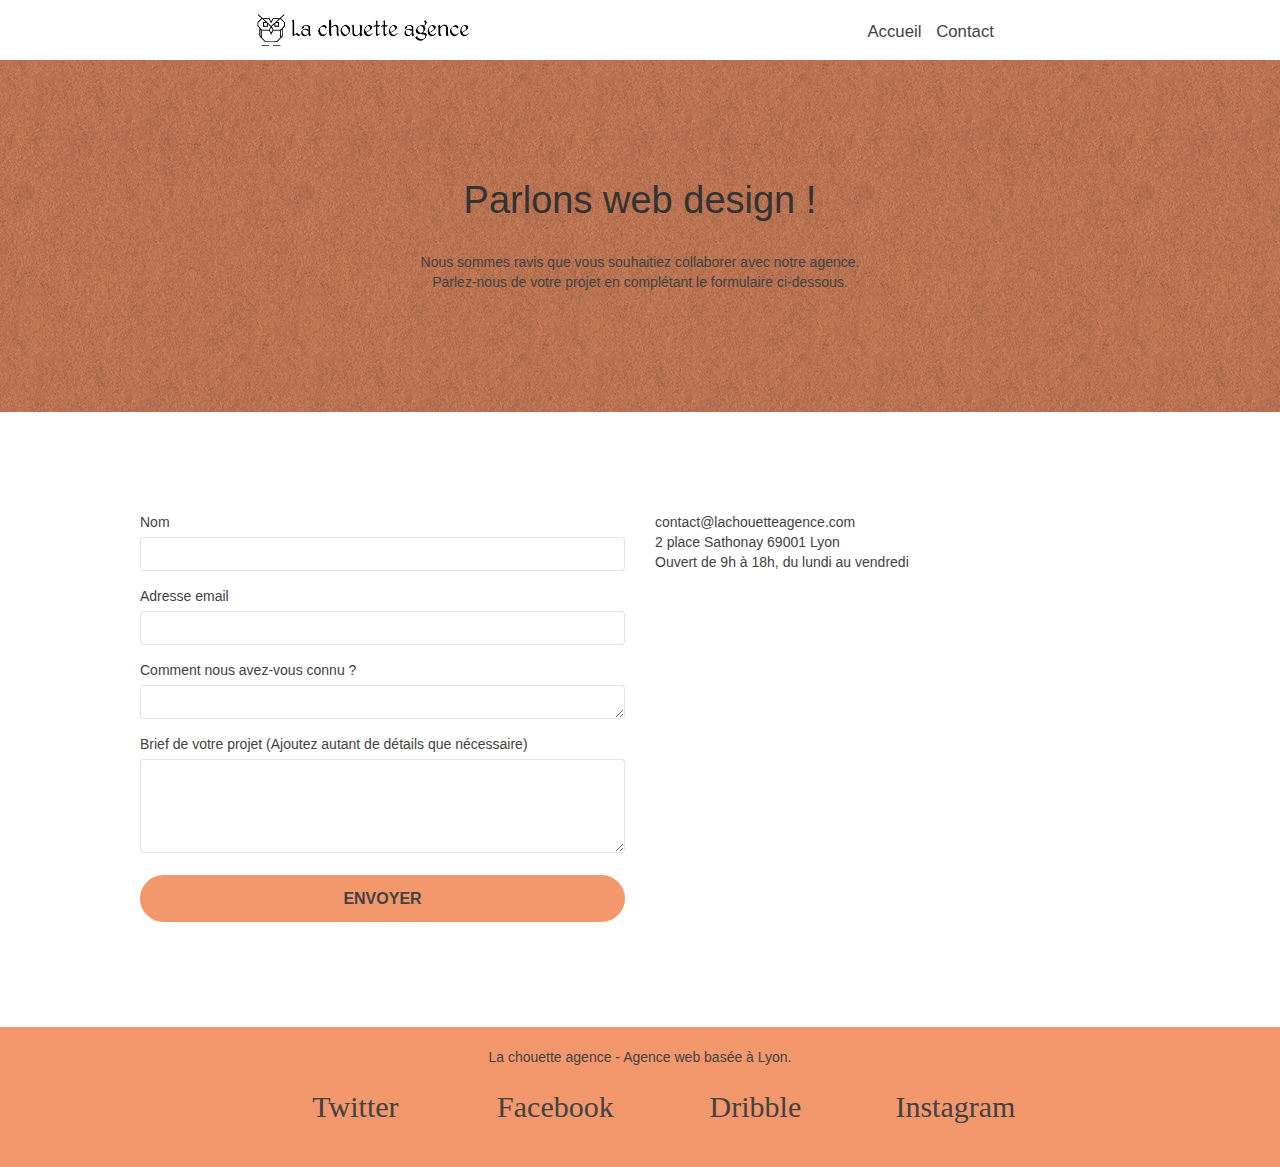
==== commit b97e0ec0: "correction" ====
--- a/nous_contacter.html
+++ b/nous_contacter.html
@@ -9,15 +9,11 @@
 		<meta property="og:title" content="La Chouette Agence – Entreprise de web design"/>
 		<meta property="og:image" content="la-chouette-agence.png"/>
 		<link rel="shortcut icon" type="image/png" href="favicon.jpg">
-		<link rel="stylesheet" type="text/css" href="./css/bootstrap.css">
-		<link rel="stylesheet" type="text/css" href="style.css">
-		<link rel="stylesheet" type="text/css" href="./css/font-awesome.css">
-		<link rel="stylesheet" type="text/css" href="./css/et-line.css">
-		<script src="./js/jquery-2.1.0.js"></script>
-		<script src="./js/bootstrap.js"></script>
-		<script src="./js/blocs.js"></script>
-		<script src="./js/jquery.touchSwipe.js" defer></script>
-		<script src="./js/gmaps.js"></script>
+		<link rel="stylesheet" type="text/css" href="./css/bootstrap.min.css">
+		<link rel="stylesheet" type="text/css" href="style.min.css">
+		<link rel="stylesheet" type="text/css" href="./css/font-awesome.min.css">
+		<link rel="stylesheet" type="text/css" href="./css/et-line.min.css">
+		
 		<title>La chouette Agence - Entreprise de Web Design - Lyon</title>
 		<!-- Analytics -->
 		<!-- Analytics END -->
@@ -152,7 +148,10 @@
 
 </div>
 <!-- Principal conteneur END -->
-    
+<script src="./js/jquery-2.1.0.min.js"></script>
+ <script src="./js/bootstrap.min.js"></script>
+ <script src="./js/blocs.min.js"></script>
+ <script src="./js/jquery.touchSwipe.min.js"></script>
 
 </body>
 </html>
--- a/style.min.css
+++ b/style.min.css
@@ -0,0 +1 @@
+body{margin:0;padding:0;background:#fff;overflow-x:hidden;-webkit-font-smoothing:antialiased;-moz-osx-font-smoothing:grayscale}a,button{transition:all .3s ease-in-out;outline:0!important}a{text-decoration:none;cursor:pointer}#page-loading-blocs-notifaction{position:fixed;top:0;bottom:0;width:100%;z-index:100000;background:#fff url(img/pageload-spinner.gif) no-repeat center center}.bloc{width:100%;clear:both;background:50% 50% no-repeat;padding:0 50px;-webkit-background-size:cover;-moz-background-size:cover;-o-background-size:cover;background-size:cover;position:relative}.bloc .container{padding-left:0;padding-right:0}.bloc-lg{padding:100px 50px}.bloc-md{padding:50px}.bloc-sm{padding:20px 50px}.bg-b-edge,.bg-bl-edge,.bg-br-edge,.bg-center,.bg-l-edge,.bg-r-edge,.bg-repeat,.bg-t-edge,.bg-tl-edge,.bg-tr-edge{-webkit-background-size:auto!important;-moz-background-size:auto!important;-o-background-size:auto!important;background-size:auto!important}.bg-repeat{background:repeat}.bg-t-edge{background:top no-repeat}.bloc-bg-texture::before{content:"";background-size:2px 2px;position:absolute;top:0;bottom:0;left:0;right:0}.texture-paper::before{background:url(img/texture-paper.png);background-size:280px 280px}.b-parallax{background-attachment:fixed}.d-bloc{color:#fff}.d-bloc button:hover{color:rgba(255,255,255,.9)}.d-bloc .icon-round,.d-bloc .icon-rounded,.d-bloc .icon-semi-rounded-a,.d-bloc .icon-semi-rounded-b,.d-bloc .icon-square{border-color:rgba(255,255,255,.9)}.d-bloc .divider-h span{border-color:rgba(255,255,255,.2)}.d-bloc .a-btn,.d-bloc .navbar a,.d-bloc .navbar-brand,.d-bloc a .icon-lg,.d-bloc a .icon-md,.d-bloc a .icon-sm,.d-bloc a .icon-xl,.d-bloc h1 a,.d-bloc h2 a,.d-bloc h3 a,.d-bloc h4 a,.d-bloc h5 a,.d-bloc h6 a,.d-bloc p a{color:#424242}.d-bloc .a-btn:hover,.d-bloc .navbar a:hover,.d-bloc .navbar-brand:hover,.d-bloc a:hover .icon-lg,.d-bloc a:hover .icon-md,.d-bloc a:hover .icon-sm,.d-bloc a:hover .icon-xl,.d-bloc h1 a:hover,.d-bloc h2 a:hover,.d-bloc h3 a:hover,.d-bloc h4 a:hover,.d-bloc h5 a:hover,.d-bloc h6 a:hover,.d-bloc p a:hover{color:#fff}.d-bloc .navbar-toggle .icon-bar{background:#fff}.d-bloc .btn-wire,.d-bloc .btn-wire:hover{color:#fff;border-color:#fff}.d-bloc .panel{color:rgba(0,0,0,.5)}.d-bloc .panel button:hover{color:rgba(0,0,0,.7)}.d-bloc .panel icon{border-color:rgba(0,0,0,.7)}.d-bloc .panel .divider-h span{border-color:rgba(0,0,0,.1)}.d-bloc .panel .a-btn{color:rgba(0,0,0,.6)}.d-bloc .panel .a-btn:hover{color:#000}.d-bloc .panel .btn-wire,.d-bloc .panel .btn-wire:hover{color:rgba(0,0,0,.7);border-color:rgba(0,0,0,.3)}.d-bloc .panel,.l-bloc{color:rgba(0,0,0,.5)}.d-bloc .panel button:hover,.l-bloc button:hover{color:rgba(0,0,0,.7)}.l-bloc .icon-round,.l-bloc .icon-rounded,.l-bloc .icon-semi-rounded-a,.l-bloc .icon-semi-rounded-b,.l-bloc .icon-square{border-color:rgba(0,0,0,.7)}.d-bloc .panel .divider-h span,.l-bloc .divider-h span{border-color:rgba(0,0,0,.1)}.d-bloc .panel .a-btn,.l-bloc .a-btn,.l-bloc .navbar a,.l-bloc .navbar-brand,.l-bloc a .icon-lg,.l-bloc a .icon-md,.l-bloc a .icon-sm,.l-bloc a .icon-xl,.l-bloc h1 a,.l-bloc h2 a,.l-bloc h3 a,.l-bloc h4 a,.l-bloc h5 a,.l-bloc h6 a,.l-bloc p a{color:rgba(0,0,0,.6)}.d-bloc .panel .a-btn:hover,.l-bloc .a-btn:hover,.l-bloc .navbar a:hover,.l-bloc .navbar-brand:hover,.l-bloc a:hover .icon-lg,.l-bloc a:hover .icon-md,.l-bloc a:hover .icon-sm,.l-bloc a:hover .icon-xl,.l-bloc h1 a:hover,.l-bloc h2 a:hover,.l-bloc h3 a:hover,.l-bloc h4 a:hover,.l-bloc h5 a:hover,.l-bloc h6 a:hover,.l-bloc p a:hover{color:#000}.l-bloc .navbar-toggle .icon-bar{color:rgba(0,0,0,.6)}.d-bloc .panel .btn-wire,.d-bloc .panel .btn-wire:hover,.l-bloc .btn-wire,.l-bloc .btn-wire:hover{color:rgba(0,0,0,.7);border-color:rgba(0,0,0,.3)}.voffset{margin-top:30px}.voffset-lg{margin-top:80px}.row.row-no-gutters>[class*=" col-"],.row.row-no-gutters>[class^=col-]{padding-right:0;padding-left:0}#bloc-1-hero h1{font-size:2.2em}#logo_agence{height:40px;position:absolute;left:20%;top:15px}.navbar{margin-bottom:0;z-index:1}#menu_nav{margin-right:20%;font-size:1.2em}#menu_nav a{margin-left:10px}.navbar-brand{height:auto;padding:3px 15px;font-size:25px;font-weight:400;font-weight:600;line-height:44px}.navbar-brand img{max-height:200px;margin:0 5px 0 0;display:inline}.navbar-brand img[src$=svg]{min-width:100px}.nav-center .navbar-brand img{margin:0}.navbar .nav{padding-top:2px;float:right;z-index:1}.nav>li{display:flex;flex-direction:row;text-decoration:none;margin-top:4px;font-size:16px}.navbar-nav .open .dropdown-menu>li>a{text-align:inherit}.nav>li a:focus,.nav>li a:hover{background:0 0}.navbar-toggle{margin:10px 10px 0 0;border:0}.navbar-toggle:hover{background:0 0!important}.navbar-toggle .icon-bar{background-color:rgba(0,0,0,.5);width:26px;height:2px;border-radius:1px}.nav-invert .navbar .nav{float:left}.nav-invert .navbar-brand,.nav-invert .navbar-header{float:right;position:relative;z-index:2}nav .navbar-header{width:100%;display:flex;justify-content:flex-end;height:40px;margin-top:10px;margin-bottom:10px}.mg-md{margin-top:10px;margin-bottom:20px}.mg-lg{margin-top:10px;margin-bottom:40px}.btn{margin:0 5px 5px 0;border-radius:40px}.btn.pull-right{margin:0 0 5px 5px;border-radius:40px}.btn-d,.btn-d:focus,.btn-d:hover{color:#fff;background:rgba(0,0,0,.3)}button{outline:0!important}.btn-clean{border:1px solid rgba(0,0,0,.08);border-bottom-color:rgba(0,0,0,.1);text-shadow:0 1px 0 rgba(0,0,1,.1);box-shadow:0 1px 3px rgba(0,0,1,.25),inset 0 1px 0 0 rgba(255,255,255,.15)}.icon-md{font-size:30px!important}.icon-lg{font-size:60px!important}.sm-shadow{text-shadow:0 1px 2px rgba(0,0,0,.3)}.panel-sq,.panel-sq .panel-footer,.panel-sq .panel-heading{border-radius:0}.panel-rd{border-radius:30px}.panel-rd .panel-heading{border-radius:29px 29px 0 0}.panel-rd .panel-footer{border-radius:0 0 29px 29px}.form-control{border-color:rgba(0,0,0,.1);box-shadow:none}.fond{background-color:rgba(165,147,99,.7)}.scrollToTop{width:40px;height:40px;position:fixed;bottom:20px;right:20px;opacity:0;z-index:500;transition:all .3s ease-in-out}.scrollToTop span{margin-top:6px}.showScrollTop{font-size:14px;opacity:1}a[data-lightbox]{position:relative;display:block;text-align:center}a[data-lightbox]:hover::before{content:"+";font-family:HelveticaNeue-Light,"Helvetica Neue Light","Helvetica Neue",Helvetica,Arial;font-size:32px;width:50px;height:50px;margin-left:-25px;border-radius:50%;background:rgba(0,0,0,.6);color:#fff;font-weight:100;z-index:1;position:absolute;top:50%;transform:translateY(-50%);-webkit-transform:translateY(-50%)}a[data-lightbox]:hover img{opacity:.6;-webkit-animation-fill-mode:none;animation-fill-mode:none}#lightbox-modal{display:flex;align-items:center}#lightbox-modal .modal-dialog{width:90%;max-width:900px;margin:0 auto 0}#lightbox-modal .modal-dialog img{max-height:90vh;margin:0 auto}.lightbox-caption{padding:20px;color:#fff;background:rgba(0,0,0,.5);position:absolute;left:15px;right:15px;bottom:5px}.close-lightbox{color:#fff;font-size:30px;position:absolute;top:20px;right:20px;z-index:20;background:rgba(0,0,0,.5);border:none;line-height:30px;padding:0 9px 5px;opacity:.3}.close-lightbox:hover,.next-lightbox:hover,.prev-lightbox:hover{opacity:1;color:#fff}.next-lightbox,.prev-lightbox{font-size:20px;color:rgba(255,255,255,.9);background:rgba(0,0,0,.5);transition:all .2s ease-in-out;position:absolute;top:45%;z-index:1;opacity:.4}.next-lightbox{padding:6px 8px 1px 13px;right:25px}.prev-lightbox{padding:6px 13px 1px 10px;left:25px}.snapshot-lb .modal-body{padding-bottom:45px}.snapshot-lb .lightbox-caption{padding:0;color:rgba(0,0,0,.5);background:0 0}.btn,a,h1,h2,h3,h4,h5,h6,label,p{font-family:helvetica;font-weight:400;color:#424242}.container{max-width:1000px}.hero-bloc-text{font-size:38px}.hero-bloc-text-sub{font-size:36px}.statement-bloc-text{line-height:26px;font-style:italic;font-size:20px;text-align:center;font-weight:lighter;max-width:520px;margin:auto auto auto auto}p{font-size:1em}.tight-width-whitespace{padding:20px;max-width:600px;margin:auto auto auto auto}.h1{font-size:2em;font-family:"Open Sans"}q{font-size:1.4em;font-style:italic;color:#000}cite{display:block;font-style:normal;color:#000}.cta-hero{margin-top:22px;color:#fff!important;text-transform:uppercase;padding:12px 28px 12px 28px;font-size:16px;font-weight:700}.social{max-width:800px;margin:25px auto 25px auto}h2{font-size:22px;line-height:1.4em}h3{font-size:15px;text-transform:uppercase;font-weight:700;color:#333!important}.med-width-whitespace{max-width:800px;margin:auto auto auto auto;box-shadow:0 0 0 #000}h1{color:#333!important}h4{color:#333!important}.icons{margin-bottom:14px;margin-top:24px}.white{color:#fff!important}.grey{color:#424242}.lien{font-weight:700}.portfolio-thumb{margin-bottom:24px}.portfolio-row{margin-bottom:44px;margin-top:50px}.avatar{box-shadow:0 4px 9px rgba(0,0,0,.3)}.black-background{background-color:rgba(165,147,99,.7);width:70%;margin:auto;padding:40px 40px 40px 40px}.bold-link{font-weight:900;text-decoration:underline!important}.bgc-white{background-color:#fff}.bgc-dark-slate-blue{background-color:#364577}.bgc-atomic-tangerine{background-color:#f3976c}.tc-white{color:#f3976c!important}.btn-atomic-tangerine{background:#f3976c;color:#424242!important}.btn-atomic-tangerine:hover{background:#c27956!important;color:#fff!important}.ltc-white{color:#fff!important}.ltc-white:hover{color:#ccc!important}.ltc-atomic-tangerine{color:#f3976c!important}.ltc-atomic-tangerine:hover{color:#c27956!important}.icon-dark-slate-blue{color:#364577!important;border-color:#364577!important}.bg-dots-bg{background-image:url(img/dots-bg.png)}.bg-lines-h2-bg{background-image:url(img/lines-h2-bg.png)}.bg-banniere{background-image:url(img/la-chouette-agence-banniere.jpeg)}.bg-presentation{background-image:url(img/image-de-presentation.jpg)}@media (min-width:768px){#menu_nav{position:absolute;top:20px;right:15px}#logo_agence{top:10px}#nav-toggle{display:none}.black-background{padding:40px}#main_icon{display:flex}#web_design{font-size:14px;padding:0}#strategie{font-size:14px;padding:0}#illustrations{font-size:14px;padding:0}footer .col-sm-12 p{font-size:1.5em}footer .col-sm-12 h3{text-align:center;font-size:1.4em}}.nav>li>.dropdown a{background:0 0!important;display:block;padding:14px 15px}nav .caret{margin:0 5px}.dropdown-menu .dropdown-menu{top:-8px;left:100%}.dropdown-menu .dropmenu-flow-right{top:100%;left:0;margin-left:-1px;border-top-left-radius:0;border-top-right-radius:0}.dropdown-menu .dropdown span{border:4px solid #000;border-top-color:transparent;border-right-color:transparent;border-bottom-color:transparent;margin:6px -5px 0 0!important;float:right}@media (max-width:1024px){.bloc{padding-left:20px;padding-right:20px}.bloc-tile-2.full-width-bloc .container,.bloc-tile-3.full-width-bloc .container,.bloc-tile-4.full-width-bloc .container,.bloc.full-width-bloc{padding-left:0;padding-right:0}}@media (max-width:992px) and (min-width:768px){.navbar .nav{max-width:80%}.nav-center.navbar .nav{max-width:100%}}@media only screen and (min-width:768px) and (max-width:1024px) and (orientation:landscape){.b-parallax{background-attachment:scroll}}@media only screen and (min-width:1024px) and (max-width:1366px){.b-parallax{background-attachment:scroll}}@media (max-width:991px){.container{width:100%}.b-parallax{background-attachment:scroll}#hero-bloc,.page-container{overflow-x:hidden;position:relative}.bloc-group,.bloc-group .bloc{display:block;width:100%}.bloc-fill-screen .fill-bloc-bottom-edge,.bloc-fill-screen .fill-bloc-top-edge{padding:0 20px}}@media (max-width:767px){.page-container{overflow-x:hidden;position:relative}#disqus_thread,h1,h2,h3,h4,h5,h6,p{padding-left:10px!important;padding-right:10px!important}.b-parallax{background-attachment:scroll}.navbar .nav{padding-top:0;border-top:1px solid rgba(0,0,0,.2);float:none!important}.navbar.row{margin-left:0;margin-right:0}.site-navigation{position:inherit;transform:none;-webkit-transform:none;-ms-transform:none}.nav>li{margin-top:0;border-bottom:1px solid rgba(0,0,0,.1);background:rgba(0,0,0,.05);text-align:left;padding-left:15px;width:100%}.nav>li:hover{background:rgba(0,0,0,.08)}.dropdown .dropdown a .caret{float:none;margin:5px 0 0 10px!important;border:4px solid #000;border-bottom-color:transparent;border-right-color:transparent;border-left-color:transparent}#hero-bloc .navbar .nav{background:rgba(0,0,0,.8)}#hero-bloc .navbar .nav a{color:rgba(255,255,255,.6)}.hero{padding:50px 0}.hero-nav{left:-1px;right:-1px}#logo_agence{left:10px}.navbar-collapse{padding:0;overflow-x:hidden;-webkit-box-shadow:none;box-shadow:none}.navbar-brand img{max-height:40px;width:auto}.nav-invert .navbar-header{float:none;width:100%}.nav-invert .navbar-toggle{float:left;margin-left:10px}.bloc{padding-left:0;padding-right:0}.bloc-lg,.bloc-xl,.bloc-xxl{padding:40px 0}.bloc-md,.bloc-sm{padding-left:0;padding-right:0}.bloc-fill-screen .fill-bloc-bottom-edge,.bloc-fill-screen .fill-bloc-top-edge,.bloc-tile-2 .container,.bloc-tile-3 .container,.bloc-tile-4 .container{padding-left:0;padding-right:0}.a-block{padding:0 10px}.btn-dwn{display:none}.voffset{margin-top:5px}.voffset-md{margin-top:20px}.voffset-lg{margin-top:30px}form{padding:5px}.close-lightbox{display:inline-block}.blocsapp-device-iphone5{background-size:216px 425px;padding-top:60px;width:216px;height:425px}.blocsapp-device-iphone5 img{width:180px;height:320px}}@media (max-width:400px){.bloc{padding-left:0;padding-right:0}}@media (max-width:767px){.bloc-mob-center-text{text-align:center}}